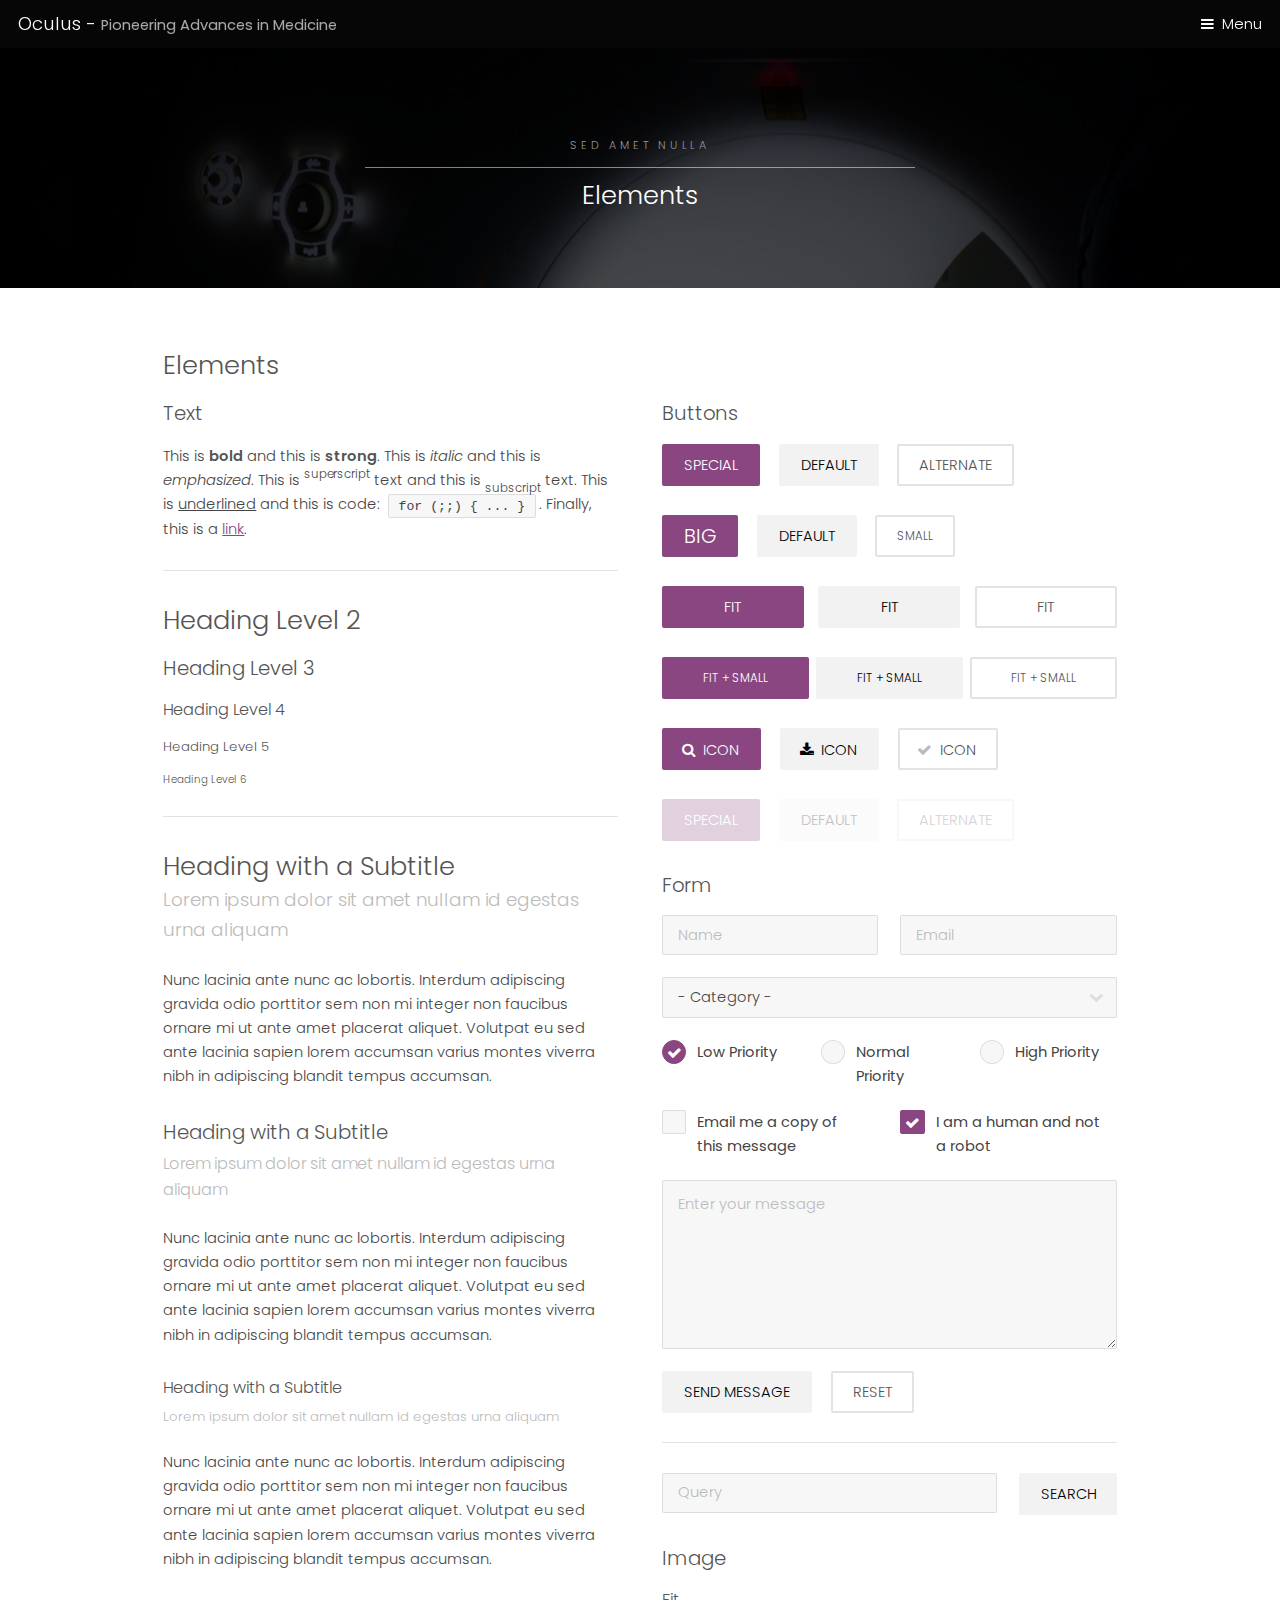
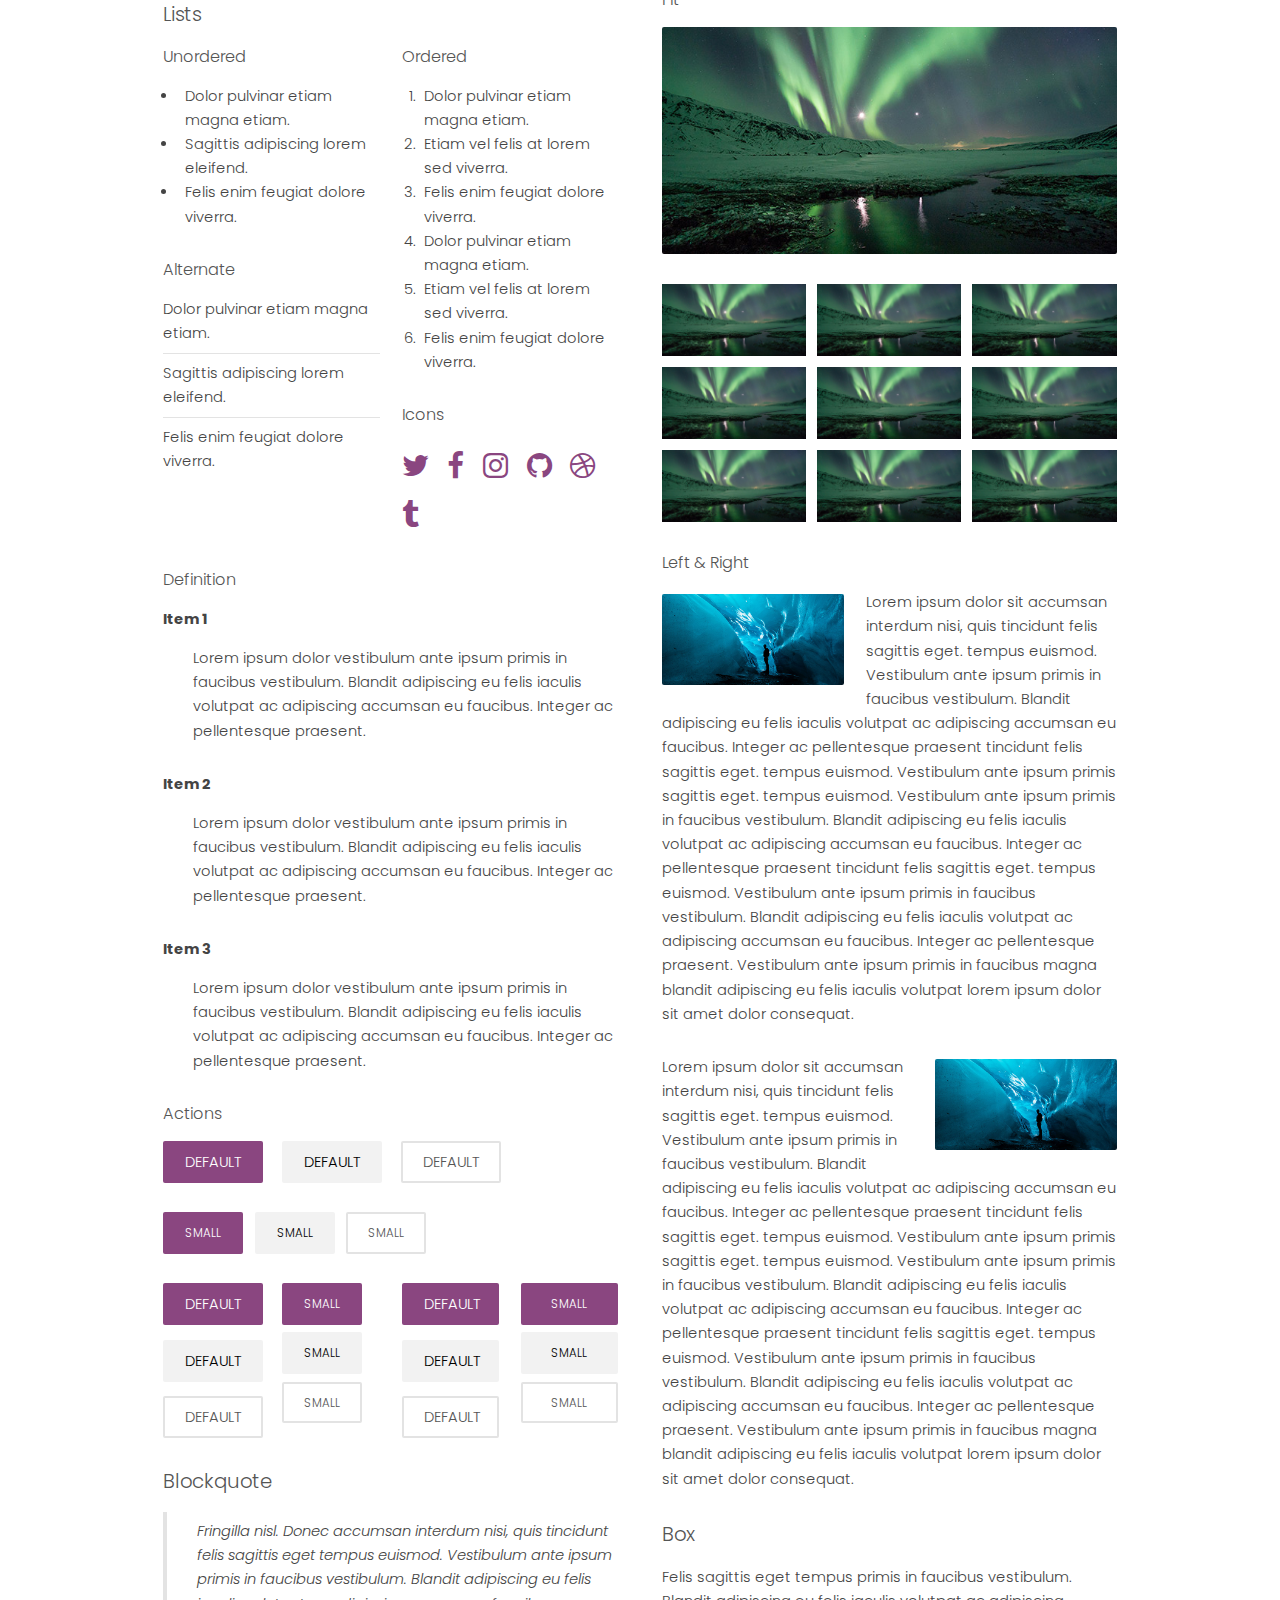
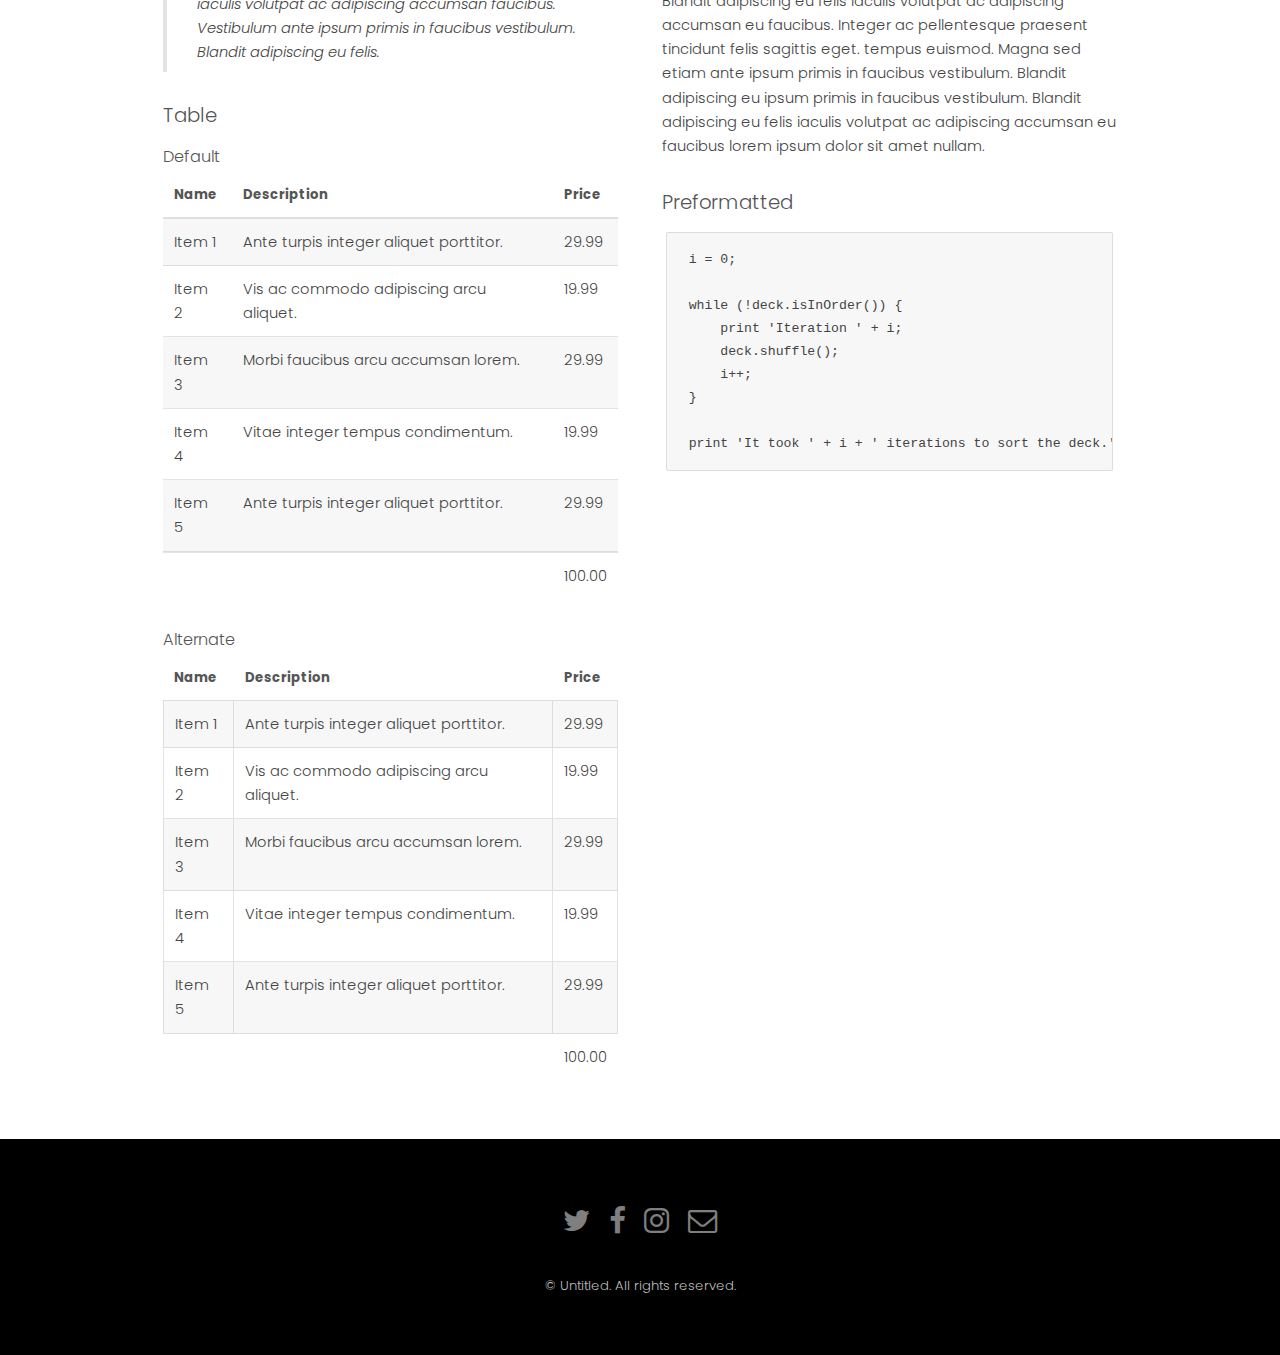
==== elements.html @ 5b1c6dcd "fix documents" ====
<!DOCTYPE HTML>
<!--
	Hielo by TEMPLATED
	templated.co @templatedco
	Released for free under the Creative Commons Attribution 3.0 license (templated.co/license)
-->
<html>
	<head>
		<title>Oculus</title>
		<meta charset="utf-8" />
		<meta name="viewport" content="width=device-width, initial-scale=1" />
		<link rel="stylesheet" href="assets/css/main.css" />
	</head>
	<body class="subpage">

		<!-- Header -->
			<header id="header">
				<div class="logo"><a href="index.html">Oculus - <span>Pioneering Advances in Medicine</span></a></div>
				<a href="#menu">Menu</a>
			</header>

		<!-- Nav -->
			<nav id="menu">
				<ul class="links">
					<li><a href="index.html">Home</a></li>
					<li><a href="generic.html">Projects</a></li>
					<li><a href="elements.html">Our Aims</a></li>
				</ul>
			</nav>

		<!-- One -->
			<section id="One" class="wrapper style3">
				<div class="inner">
					<header class="align-center">
						<p>Sed amet nulla</p>
						<h2>Elements</h2>
					</header>
				</div>
			</section>

		<!-- Main -->
			<div id="main" class="container">

				<!-- Elements -->
					<h2 id="elements">Elements</h2>
					<div class="row 200%">
						<div class="6u 12u$(medium)">

							<!-- Text stuff -->
								<h3>Text</h3>
								<p>This is <b>bold</b> and this is <strong>strong</strong>. This is <i>italic</i> and this is <em>emphasized</em>.
								This is <sup>superscript</sup> text and this is <sub>subscript</sub> text.
								This is <u>underlined</u> and this is code: <code>for (;;) { ... }</code>.
								Finally, this is a <a href="#">link</a>.</p>
								<hr />
								<h2>Heading Level 2</h2>
								<h3>Heading Level 3</h3>
								<h4>Heading Level 4</h4>
								<h5>Heading Level 5</h5>
								<h6>Heading Level 6</h6>
								<hr />
								<header>
									<h2>Heading with a Subtitle</h2>
									<p>Lorem ipsum dolor sit amet nullam id egestas urna aliquam</p>
								</header>
								<p>Nunc lacinia ante nunc ac lobortis. Interdum adipiscing gravida odio porttitor sem non mi integer non faucibus ornare mi ut ante amet placerat aliquet. Volutpat eu sed ante lacinia sapien lorem accumsan varius montes viverra nibh in adipiscing blandit tempus accumsan.</p>
								<header>
									<h3>Heading with a Subtitle</h3>
									<p>Lorem ipsum dolor sit amet nullam id egestas urna aliquam</p>
								</header>
								<p>Nunc lacinia ante nunc ac lobortis. Interdum adipiscing gravida odio porttitor sem non mi integer non faucibus ornare mi ut ante amet placerat aliquet. Volutpat eu sed ante lacinia sapien lorem accumsan varius montes viverra nibh in adipiscing blandit tempus accumsan.</p>
								<header>
									<h4>Heading with a Subtitle</h4>
									<p>Lorem ipsum dolor sit amet nullam id egestas urna aliquam</p>
								</header>
								<p>Nunc lacinia ante nunc ac lobortis. Interdum adipiscing gravida odio porttitor sem non mi integer non faucibus ornare mi ut ante amet placerat aliquet. Volutpat eu sed ante lacinia sapien lorem accumsan varius montes viverra nibh in adipiscing blandit tempus accumsan.</p>

							<!-- Lists -->
								<h3>Lists</h3>
								<div class="row">
									<div class="6u 12u$(small)">

										<h4>Unordered</h4>
										<ul>
											<li>Dolor pulvinar etiam magna etiam.</li>
											<li>Sagittis adipiscing lorem eleifend.</li>
											<li>Felis enim feugiat dolore viverra.</li>
										</ul>

										<h4>Alternate</h4>
										<ul class="alt">
											<li>Dolor pulvinar etiam magna etiam.</li>
											<li>Sagittis adipiscing lorem eleifend.</li>
											<li>Felis enim feugiat dolore viverra.</li>
										</ul>

									</div>
									<div class="6u$ 12u$(small)">

										<h4>Ordered</h4>
										<ol>
											<li>Dolor pulvinar etiam magna etiam.</li>
											<li>Etiam vel felis at lorem sed viverra.</li>
											<li>Felis enim feugiat dolore viverra.</li>
											<li>Dolor pulvinar etiam magna etiam.</li>
											<li>Etiam vel felis at lorem sed viverra.</li>
											<li>Felis enim feugiat dolore viverra.</li>
										</ol>

										<h4>Icons</h4>
										<ul class="icons">
											<li><a href="#" class="icon fa-twitter"><span class="label">Twitter</span></a></li>
											<li><a href="#" class="icon fa-facebook"><span class="label">Facebook</span></a></li>
											<li><a href="#" class="icon fa-instagram"><span class="label">Instagram</span></a></li>
											<li><a href="#" class="icon fa-github"><span class="label">Github</span></a></li>
											<li><a href="#" class="icon fa-dribbble"><span class="label">Dribbble</span></a></li>
											<li><a href="#" class="icon fa-tumblr"><span class="label">Tumblr</span></a></li>
										</ul>

									</div>
								</div>
								<h4>Definition</h4>
								<dl>
									<dt>Item 1</dt>
									<dd>
										<p>Lorem ipsum dolor vestibulum ante ipsum primis in faucibus vestibulum. Blandit adipiscing eu felis iaculis volutpat ac adipiscing accumsan eu faucibus. Integer ac pellentesque praesent.</p>
									</dd>
									<dt>Item 2</dt>
									<dd>
										<p>Lorem ipsum dolor vestibulum ante ipsum primis in faucibus vestibulum. Blandit adipiscing eu felis iaculis volutpat ac adipiscing accumsan eu faucibus. Integer ac pellentesque praesent.</p>
									</dd>
									<dt>Item 3</dt>
									<dd>
										<p>Lorem ipsum dolor vestibulum ante ipsum primis in faucibus vestibulum. Blandit adipiscing eu felis iaculis volutpat ac adipiscing accumsan eu faucibus. Integer ac pellentesque praesent.</p>
									</dd>
								</dl>

								<h4>Actions</h4>
								<ul class="actions">
									<li><a href="#" class="button special">Default</a></li>
									<li><a href="#" class="button">Default</a></li>
									<li><a href="#" class="button alt">Default</a></li>
								</ul>
								<ul class="actions small">
									<li><a href="#" class="button special small">Small</a></li>
									<li><a href="#" class="button small">Small</a></li>
									<li><a href="#" class="button alt small">Small</a></li>
								</ul>
								<div class="row">
									<div class="3u 12u$(small)">
										<ul class="actions vertical">
											<li><a href="#" class="button special">Default</a></li>
											<li><a href="#" class="button">Default</a></li>
											<li><a href="#" class="button alt">Default</a></li>
										</ul>
									</div>
									<div class="3u 12u$(small)">
										<ul class="actions vertical small">
											<li><a href="#" class="button special small">Small</a></li>
											<li><a href="#" class="button small">Small</a></li>
											<li><a href="#" class="button alt small">Small</a></li>
										</ul>
									</div>
									<div class="3u 12u$(small)">
										<ul class="actions vertical">
											<li><a href="#" class="button special fit">Default</a></li>
											<li><a href="#" class="button fit">Default</a></li>
											<li><a href="#" class="button alt fit">Default</a></li>
										</ul>
									</div>
									<div class="3u$ 12u$(small)">
										<ul class="actions vertical small">
											<li><a href="#" class="button special small fit">Small</a></li>
											<li><a href="#" class="button small fit">Small</a></li>
											<li><a href="#" class="button alt small fit">Small</a></li>
										</ul>
									</div>
								</div>

							<!-- Blockquote -->
								<h3>Blockquote</h3>
								<blockquote>Fringilla nisl. Donec accumsan interdum nisi, quis tincidunt felis sagittis eget tempus euismod. Vestibulum ante ipsum primis in faucibus vestibulum. Blandit adipiscing eu felis iaculis volutpat ac adipiscing accumsan faucibus. Vestibulum ante ipsum primis in faucibus vestibulum. Blandit adipiscing eu felis.</blockquote>

							<!-- Table -->
								<h3>Table</h3>

								<h4>Default</h4>
								<div class="table-wrapper">
									<table>
										<thead>
											<tr>
												<th>Name</th>
												<th>Description</th>
												<th>Price</th>
											</tr>
										</thead>
										<tbody>
											<tr>
												<td>Item 1</td>
												<td>Ante turpis integer aliquet porttitor.</td>
												<td>29.99</td>
											</tr>
											<tr>
												<td>Item 2</td>
												<td>Vis ac commodo adipiscing arcu aliquet.</td>
												<td>19.99</td>
											</tr>
											<tr>
												<td>Item 3</td>
												<td> Morbi faucibus arcu accumsan lorem.</td>
												<td>29.99</td>
											</tr>
											<tr>
												<td>Item 4</td>
												<td>Vitae integer tempus condimentum.</td>
												<td>19.99</td>
											</tr>
											<tr>
												<td>Item 5</td>
												<td>Ante turpis integer aliquet porttitor.</td>
												<td>29.99</td>
											</tr>
										</tbody>
										<tfoot>
											<tr>
												<td colspan="2"></td>
												<td>100.00</td>
											</tr>
										</tfoot>
									</table>
								</div>

								<h4>Alternate</h4>
								<div class="table-wrapper">
									<table class="alt">
										<thead>
											<tr>
												<th>Name</th>
												<th>Description</th>
												<th>Price</th>
											</tr>
										</thead>
										<tbody>
											<tr>
												<td>Item 1</td>
												<td>Ante turpis integer aliquet porttitor.</td>
												<td>29.99</td>
											</tr>
											<tr>
												<td>Item 2</td>
												<td>Vis ac commodo adipiscing arcu aliquet.</td>
												<td>19.99</td>
											</tr>
											<tr>
												<td>Item 3</td>
												<td> Morbi faucibus arcu accumsan lorem.</td>
												<td>29.99</td>
											</tr>
											<tr>
												<td>Item 4</td>
												<td>Vitae integer tempus condimentum.</td>
												<td>19.99</td>
											</tr>
											<tr>
												<td>Item 5</td>
												<td>Ante turpis integer aliquet porttitor.</td>
												<td>29.99</td>
											</tr>
										</tbody>
										<tfoot>
											<tr>
												<td colspan="2"></td>
												<td>100.00</td>
											</tr>
										</tfoot>
									</table>
								</div>

						</div>
						<div class="6u$ 12u$(medium)">

							<!-- Buttons -->
								<h3>Buttons</h3>
								<ul class="actions">
									<li><a href="#" class="button special">Special</a></li>
									<li><a href="#" class="button">Default</a></li>
									<li><a href="#" class="button alt">Alternate</a></li>
								</ul>
								<ul class="actions">
									<li><a href="#" class="button special big">Big</a></li>
									<li><a href="#" class="button">Default</a></li>
									<li><a href="#" class="button alt small">Small</a></li>
								</ul>
								<ul class="actions fit">
									<li><a href="#" class="button special fit">Fit</a></li>
									<li><a href="#" class="button fit">Fit</a></li>
									<li><a href="#" class="button alt fit">Fit</a></li>
								</ul>
								<ul class="actions fit small">
									<li><a href="#" class="button special fit small">Fit + Small</a></li>
									<li><a href="#" class="button fit small">Fit + Small</a></li>
									<li><a href="#" class="button alt fit small">Fit + Small</a></li>
								</ul>
								<ul class="actions">
									<li><a href="#" class="button special icon fa-search">Icon</a></li>
									<li><a href="#" class="button icon fa-download">Icon</a></li>
									<li><a href="#" class="button alt icon fa-check">Icon</a></li>
								</ul>
								<ul class="actions">
									<li><span class="button special disabled">Special</span></li>
									<li><span class="button disabled">Default</span></li>
									<li><span class="button alt disabled">Alternate</span></li>
								</ul>

							<!-- Form -->
								<h3>Form</h3>

								<form method="post" action="#">
									<div class="row uniform">
										<div class="6u 12u$(xsmall)">
											<input type="text" name="name" id="name" value="" placeholder="Name" />
										</div>
										<div class="6u$ 12u$(xsmall)">
											<input type="email" name="email" id="email" value="" placeholder="Email" />
										</div>
										<!-- Break -->
										<div class="12u$">
											<div class="select-wrapper">
												<select name="category" id="category">
													<option value="">- Category -</option>
													<option value="1">Manufacturing</option>
													<option value="1">Shipping</option>
													<option value="1">Administration</option>
													<option value="1">Human Resources</option>
												</select>
											</div>
										</div>
										<!-- Break -->
										<div class="4u 12u$(small)">
											<input type="radio" id="priority-low" name="priority" checked>
											<label for="priority-low">Low Priority</label>
										</div>
										<div class="4u 12u$(small)">
											<input type="radio" id="priority-normal" name="priority">
											<label for="priority-normal">Normal Priority</label>
										</div>
										<div class="4u$ 12u$(small)">
											<input type="radio" id="priority-high" name="priority">
											<label for="priority-high">High Priority</label>
										</div>
										<!-- Break -->
										<div class="6u 12u$(small)">
											<input type="checkbox" id="copy" name="copy">
											<label for="copy">Email me a copy of this message</label>
										</div>
										<div class="6u$ 12u$(small)">
											<input type="checkbox" id="human" name="human" checked>
											<label for="human">I am a human and not a robot</label>
										</div>
										<!-- Break -->
										<div class="12u$">
											<textarea name="message" id="message" placeholder="Enter your message" rows="6"></textarea>
										</div>
										<!-- Break -->
										<div class="12u$">
											<ul class="actions">
												<li><input type="submit" value="Send Message" /></li>
												<li><input type="reset" value="Reset" class="alt" /></li>
											</ul>
										</div>
									</div>
								</form>

								<hr />

								<form method="post" action="#">
									<div class="row uniform">
										<div class="9u 12u$(small)">
											<input type="text" name="query" id="query" value="" placeholder="Query" />
										</div>
										<div class="3u$ 12u$(small)">
											<input type="submit" value="Search" class="fit" />
										</div>
									</div>
								</form>

							<!-- Image -->
								<h3>Image</h3>

								<h4>Fit</h4>
								<span class="image fit"><img src="images/pic01.jpg" alt="" /></span>
								<div class="box alt">
									<div class="row 50% uniform">
										<div class="4u"><span class="image fit"><img src="images/pic01.jpg" alt="" /></span></div>
										<div class="4u"><span class="image fit"><img src="images/pic01.jpg" alt="" /></span></div>
										<div class="4u$"><span class="image fit"><img src="images/pic01.jpg" alt="" /></span></div>
										<!-- Break -->
										<div class="4u"><span class="image fit"><img src="images/pic01.jpg" alt="" /></span></div>
										<div class="4u"><span class="image fit"><img src="images/pic01.jpg" alt="" /></span></div>
										<div class="4u$"><span class="image fit"><img src="images/pic01.jpg" alt="" /></span></div>
										<!-- Break -->
										<div class="4u"><span class="image fit"><img src="images/pic01.jpg" alt="" /></span></div>
										<div class="4u"><span class="image fit"><img src="images/pic01.jpg" alt="" /></span></div>
										<div class="4u$"><span class="image fit"><img src="images/pic01.jpg" alt="" /></span></div>
									</div>
								</div>

								<h4>Left &amp; Right</h4>
								<p><span class="image left"><img src="images/pic02.jpg" alt="" /></span>Lorem ipsum dolor sit accumsan interdum nisi, quis tincidunt felis sagittis eget. tempus euismod. Vestibulum ante ipsum primis in faucibus vestibulum. Blandit adipiscing eu felis iaculis volutpat ac adipiscing accumsan eu faucibus. Integer ac pellentesque praesent tincidunt felis sagittis eget. tempus euismod. Vestibulum ante ipsum primis sagittis eget. tempus euismod. Vestibulum ante ipsum primis in faucibus vestibulum. Blandit adipiscing eu felis iaculis volutpat ac adipiscing accumsan eu faucibus. Integer ac pellentesque praesent tincidunt felis sagittis eget. tempus euismod. Vestibulum ante ipsum primis in faucibus vestibulum. Blandit adipiscing eu felis iaculis volutpat ac adipiscing accumsan eu faucibus. Integer ac pellentesque praesent. Vestibulum ante ipsum primis in faucibus magna blandit adipiscing eu felis iaculis volutpat lorem ipsum dolor sit amet dolor consequat.</p>
								<p><span class="image right"><img src="images/pic02.jpg" alt="" /></span>Lorem ipsum dolor sit accumsan interdum nisi, quis tincidunt felis sagittis eget. tempus euismod. Vestibulum ante ipsum primis in faucibus vestibulum. Blandit adipiscing eu felis iaculis volutpat ac adipiscing accumsan eu faucibus. Integer ac pellentesque praesent tincidunt felis sagittis eget. tempus euismod. Vestibulum ante ipsum primis sagittis eget. tempus euismod. Vestibulum ante ipsum primis in faucibus vestibulum. Blandit adipiscing eu felis iaculis volutpat ac adipiscing accumsan eu faucibus. Integer ac pellentesque praesent tincidunt felis sagittis eget. tempus euismod. Vestibulum ante ipsum primis in faucibus vestibulum. Blandit adipiscing eu felis iaculis volutpat ac adipiscing accumsan eu faucibus. Integer ac pellentesque praesent. Vestibulum ante ipsum primis in faucibus magna blandit adipiscing eu felis iaculis volutpat lorem ipsum dolor sit amet dolor consequat.</p>

							<!-- Box -->
								<h3>Box</h3>
								<div class="box">
									<p>Felis sagittis eget tempus primis in faucibus vestibulum. Blandit adipiscing eu felis iaculis volutpat ac adipiscing accumsan eu faucibus. Integer ac pellentesque praesent tincidunt felis sagittis eget. tempus euismod. Magna sed etiam ante ipsum primis in faucibus vestibulum. Blandit adipiscing eu ipsum primis in faucibus vestibulum. Blandit adipiscing eu felis iaculis volutpat ac adipiscing accumsan eu faucibus lorem ipsum dolor sit amet nullam.</p>
								</div>

							<!-- Preformatted Code -->
								<h3>Preformatted</h3>
								<pre><code>i = 0;

while (!deck.isInOrder()) {
    print 'Iteration ' + i;
    deck.shuffle();
    i++;
}

print 'It took ' + i + ' iterations to sort the deck.';
</code></pre>

						</div>
					</div>

			</div>

		<!-- Footer -->
			<footer id="footer">
				<div class="container">
					<ul class="icons">
						<li><a href="#" class="icon fa-twitter"><span class="label">Twitter</span></a></li>
						<li><a href="#" class="icon fa-facebook"><span class="label">Facebook</span></a></li>
						<li><a href="#" class="icon fa-instagram"><span class="label">Instagram</span></a></li>
						<li><a href="#" class="icon fa-envelope-o"><span class="label">Email</span></a></li>
					</ul>
				</div>
				<div class="copyright">
					&copy; Untitled. All rights reserved.
				</div>
			</footer>

		<!-- Scripts -->
			<script src="assets/js/jquery.min.js"></script>
			<script src="assets/js/jquery.scrollex.min.js"></script>
			<script src="assets/js/skel.min.js"></script>
			<script src="assets/js/util.js"></script>
			<script src="assets/js/main.js"></script>

	</body>
</html>
---- assets/css/main.css ----
@charset "UTF-8";
@import url(font-awesome.min.css);
@import url("https://fonts.googleapis.com/css?family=Poppins:300,400,500,600,700");

/*
	Hielo by TEMPLATED
	templated.co @templatedco
	Released for free under the Creative Commons Attribution 3.0 license (templated.co/license)
*/

/* Reset */

	html, body, div, span, applet, object, iframe, h1, h2, h3, h4, h5, h6, p, blockquote, pre, a, abbr, acronym, address, big, cite, code, del, dfn, em, img, ins, kbd, q, s, samp, small, strike, strong, sub, sup, tt, var, b, u, i, center, dl, dt, dd, ol, ul, li, fieldset, form, label, legend, table, caption, tbody, tfoot, thead, tr, th, td, article, aside, canvas, details, embed, figure, figcaption, footer, header, hgroup, menu, nav, output, ruby, section, summary, time, mark, audio, video {
		margin: 0;
		padding: 0;
		border: 0;
		font-size: 100%;
		font: inherit;
		vertical-align: baseline;
	}

	article, aside, details, figcaption, figure, footer, header, hgroup, menu, nav, section {
		display: block;
	}

	body {
		line-height: 1;
	}

	ol, ul {
		list-style: none;
	}

	blockquote, q {
		quotes: none;
	}

	blockquote:before, blockquote:after, q:before, q:after {
		content: '';
		content: none;
	}

	table {
		border-collapse: collapse;
		border-spacing: 0;
	}

	body {
		-webkit-text-size-adjust: none;
	}

/* Box Model */

	*, *:before, *:after {
		-moz-box-sizing: border-box;
		-webkit-box-sizing: border-box;
		box-sizing: border-box;
	}

/* Containers */

	.container {
		margin-left: auto;
		margin-right: auto;
	}

	.container.\31 25\25 {
		width: 100%;
		max-width: 100rem;
		min-width: 80rem;
	}

	.container.\37 5\25 {
		width: 60rem;
	}

	.container.\35 0\25 {
		width: 40rem;
	}

	.container.\32 5\25 {
		width: 20rem;
	}

	.container {
		width: 80rem;
	}

	@media screen and (max-width: 1680px) {

		.container.\31 25\25 {
			width: 100%;
			max-width: 100rem;
			min-width: 80rem;
		}

		.container.\37 5\25 {
			width: 60rem;
		}

		.container.\35 0\25 {
			width: 40rem;
		}

		.container.\32 5\25 {
			width: 20rem;
		}

		.container {
			width: 80rem;
		}

	}

	@media screen and (max-width: 1280px) {

		.container.\31 25\25 {
			width: 100%;
			max-width: 81.25rem;
			min-width: 65rem;
		}

		.container.\37 5\25 {
			width: 48.75rem;
		}

		.container.\35 0\25 {
			width: 32.5rem;
		}

		.container.\32 5\25 {
			width: 16.25rem;
		}

		.container {
			width: 65rem;
		}

	}

	@media screen and (max-width: 980px) {

		.container.\31 25\25 {
			width: 100%;
			max-width: 112.5%;
			min-width: 90%;
		}

		.container.\37 5\25 {
			width: 67.5%;
		}

		.container.\35 0\25 {
			width: 45%;
		}

		.container.\32 5\25 {
			width: 22.5%;
		}

		.container {
			width: 90%;
		}

	}

	@media screen and (max-width: 736px) {

		.container.\31 25\25 {
			width: 100%;
			max-width: 112.5%;
			min-width: 90%;
		}

		.container.\37 5\25 {
			width: 67.5%;
		}

		.container.\35 0\25 {
			width: 45%;
		}

		.container.\32 5\25 {
			width: 22.5%;
		}

		.container {
			width: 90% !important;
		}

	}

	@media screen and (max-width: 480px) {

		.container.\31 25\25 {
			width: 100%;
			max-width: 112.5%;
			min-width: 90%;
		}

		.container.\37 5\25 {
			width: 67.5%;
		}

		.container.\35 0\25 {
			width: 45%;
		}

		.container.\32 5\25 {
			width: 22.5%;
		}

		.container {
			width: 90% !important;
		}

	}

/* Grid */

	.row {
		border-bottom: solid 1px transparent;
		-moz-box-sizing: border-box;
		-webkit-box-sizing: border-box;
		box-sizing: border-box;
	}

	.row > * {
		float: left;
		-moz-box-sizing: border-box;
		-webkit-box-sizing: border-box;
		box-sizing: border-box;
	}

	.row:after, .row:before {
		content: '';
		display: block;
		clear: both;
		height: 0;
	}

	.row.uniform > * > :first-child {
		margin-top: 0;
	}

	.row.uniform > * > :last-child {
		margin-bottom: 0;
	}

	.row.\30 \25 > * {
		padding: 0 0 0 0rem;
	}

	.row.\30 \25 {
		margin: 0 0 -1px 0rem;
	}

	.row.uniform.\30 \25 > * {
		padding: 0rem 0 0 0rem;
	}

	.row.uniform.\30 \25 {
		margin: 0rem 0 -1px 0rem;
	}

	.row > * {
		padding: 0 0 0 2rem;
	}

	.row {
		margin: 0 0 -1px -2rem;
	}

	.row.uniform > * {
		padding: 2rem 0 0 2rem;
	}

	.row.uniform {
		margin: -2rem 0 -1px -2rem;
	}

	.row.\32 00\25 > * {
		padding: 0 0 0 4rem;
	}

	.row.\32 00\25 {
		margin: 0 0 -1px -4rem;
	}

	.row.uniform.\32 00\25 > * {
		padding: 4rem 0 0 4rem;
	}

	.row.uniform.\32 00\25 {
		margin: -4rem 0 -1px -4rem;
	}

	.row.\31 50\25 > * {
		padding: 0 0 0 3rem;
	}

	.row.\31 50\25 {
		margin: 0 0 -1px -3rem;
	}

	.row.uniform.\31 50\25 > * {
		padding: 3rem 0 0 3rem;
	}

	.row.uniform.\31 50\25 {
		margin: -3rem 0 -1px -3rem;
	}

	.row.\35 0\25 > * {
		padding: 0 0 0 1rem;
	}

	.row.\35 0\25 {
		margin: 0 0 -1px -1rem;
	}

	.row.uniform.\35 0\25 > * {
		padding: 1rem 0 0 1rem;
	}

	.row.uniform.\35 0\25 {
		margin: -1rem 0 -1px -1rem;
	}

	.row.\32 5\25 > * {
		padding: 0 0 0 0.5rem;
	}

	.row.\32 5\25 {
		margin: 0 0 -1px -0.5rem;
	}

	.row.uniform.\32 5\25 > * {
		padding: 0.5rem 0 0 0.5rem;
	}

	.row.uniform.\32 5\25 {
		margin: -0.5rem 0 -1px -0.5rem;
	}

	.\31 2u, .\31 2u\24 {
		width: 100%;
		clear: none;
		margin-left: 0;
	}

	.\31 1u, .\31 1u\24 {
		width: 91.6666666667%;
		clear: none;
		margin-left: 0;
	}

	.\31 0u, .\31 0u\24 {
		width: 83.3333333333%;
		clear: none;
		margin-left: 0;
	}

	.\39 u, .\39 u\24 {
		width: 75%;
		clear: none;
		margin-left: 0;
	}

	.\38 u, .\38 u\24 {
		width: 66.6666666667%;
		clear: none;
		margin-left: 0;
	}

	.\37 u, .\37 u\24 {
		width: 58.3333333333%;
		clear: none;
		margin-left: 0;
	}

	.\36 u, .\36 u\24 {
		width: 50%;
		clear: none;
		margin-left: 0;
	}

	.\35 u, .\35 u\24 {
		width: 41.6666666667%;
		clear: none;
		margin-left: 0;
	}

	.\34 u, .\34 u\24 {
		width: 33.3333333333%;
		clear: none;
		margin-left: 0;
	}

	.\33 u, .\33 u\24 {
		width: 25%;
		clear: none;
		margin-left: 0;
	}

	.\32 u, .\32 u\24 {
		width: 16.6666666667%;
		clear: none;
		margin-left: 0;
	}

	.\31 u, .\31 u\24 {
		width: 8.3333333333%;
		clear: none;
		margin-left: 0;
	}

	.\31 2u\24 + *,
	.\31 1u\24 + *,
	.\31 0u\24 + *,
	.\39 u\24 + *,
	.\38 u\24 + *,
	.\37 u\24 + *,
	.\36 u\24 + *,
	.\35 u\24 + *,
	.\34 u\24 + *,
	.\33 u\24 + *,
	.\32 u\24 + *,
	.\31 u\24 + * {
		clear: left;
	}

	.\-11u {
		margin-left: 91.66667%;
	}

	.\-10u {
		margin-left: 83.33333%;
	}

	.\-9u {
		margin-left: 75%;
	}

	.\-8u {
		margin-left: 66.66667%;
	}

	.\-7u {
		margin-left: 58.33333%;
	}

	.\-6u {
		margin-left: 50%;
	}

	.\-5u {
		margin-left: 41.66667%;
	}

	.\-4u {
		margin-left: 33.33333%;
	}

	.\-3u {
		margin-left: 25%;
	}

	.\-2u {
		margin-left: 16.66667%;
	}

	.\-1u {
		margin-left: 8.33333%;
	}

	@media screen and (max-width: 1680px) {

		.row > * {
			padding: 0 0 0 2rem;
		}

		.row {
			margin: 0 0 -1px -2rem;
		}

		.row.uniform > * {
			padding: 2rem 0 0 2rem;
		}

		.row.uniform {
			margin: -2rem 0 -1px -2rem;
		}

		.row.\32 00\25 > * {
			padding: 0 0 0 4rem;
		}

		.row.\32 00\25 {
			margin: 0 0 -1px -4rem;
		}

		.row.uniform.\32 00\25 > * {
			padding: 4rem 0 0 4rem;
		}

		.row.uniform.\32 00\25 {
			margin: -4rem 0 -1px -4rem;
		}

		.row.\31 50\25 > * {
			padding: 0 0 0 3rem;
		}

		.row.\31 50\25 {
			margin: 0 0 -1px -3rem;
		}

		.row.uniform.\31 50\25 > * {
			padding: 3rem 0 0 3rem;
		}

		.row.uniform.\31 50\25 {
			margin: -3rem 0 -1px -3rem;
		}

		.row.\35 0\25 > * {
			padding: 0 0 0 1rem;
		}

		.row.\35 0\25 {
			margin: 0 0 -1px -1rem;
		}

		.row.uniform.\35 0\25 > * {
			padding: 1rem 0 0 1rem;
		}

		.row.uniform.\35 0\25 {
			margin: -1rem 0 -1px -1rem;
		}

		.row.\32 5\25 > * {
			padding: 0 0 0 0.5rem;
		}

		.row.\32 5\25 {
			margin: 0 0 -1px -0.5rem;
		}

		.row.uniform.\32 5\25 > * {
			padding: 0.5rem 0 0 0.5rem;
		}

		.row.uniform.\32 5\25 {
			margin: -0.5rem 0 -1px -0.5rem;
		}

		.\31 2u\28xlarge\29, .\31 2u\24\28xlarge\29 {
			width: 100%;
			clear: none;
			margin-left: 0;
		}

		.\31 1u\28xlarge\29, .\31 1u\24\28xlarge\29 {
			width: 91.6666666667%;
			clear: none;
			margin-left: 0;
		}

		.\31 0u\28xlarge\29, .\31 0u\24\28xlarge\29 {
			width: 83.3333333333%;
			clear: none;
			margin-left: 0;
		}

		.\39 u\28xlarge\29, .\39 u\24\28xlarge\29 {
			width: 75%;
			clear: none;
			margin-left: 0;
		}

		.\38 u\28xlarge\29, .\38 u\24\28xlarge\29 {
			width: 66.6666666667%;
			clear: none;
			margin-left: 0;
		}

		.\37 u\28xlarge\29, .\37 u\24\28xlarge\29 {
			width: 58.3333333333%;
			clear: none;
			margin-left: 0;
		}

		.\36 u\28xlarge\29, .\36 u\24\28xlarge\29 {
			width: 50%;
			clear: none;
			margin-left: 0;
		}

		.\35 u\28xlarge\29, .\35 u\24\28xlarge\29 {
			width: 41.6666666667%;
			clear: none;
			margin-left: 0;
		}

		.\34 u\28xlarge\29, .\34 u\24\28xlarge\29 {
			width: 33.3333333333%;
			clear: none;
			margin-left: 0;
		}

		.\33 u\28xlarge\29, .\33 u\24\28xlarge\29 {
			width: 25%;
			clear: none;
			margin-left: 0;
		}

		.\32 u\28xlarge\29, .\32 u\24\28xlarge\29 {
			width: 16.6666666667%;
			clear: none;
			margin-left: 0;
		}

		.\31 u\28xlarge\29, .\31 u\24\28xlarge\29 {
			width: 8.3333333333%;
			clear: none;
			margin-left: 0;
		}

		.\31 2u\24\28xlarge\29 + *,
		.\31 1u\24\28xlarge\29 + *,
		.\31 0u\24\28xlarge\29 + *,
		.\39 u\24\28xlarge\29 + *,
		.\38 u\24\28xlarge\29 + *,
		.\37 u\24\28xlarge\29 + *,
		.\36 u\24\28xlarge\29 + *,
		.\35 u\24\28xlarge\29 + *,
		.\34 u\24\28xlarge\29 + *,
		.\33 u\24\28xlarge\29 + *,
		.\32 u\24\28xlarge\29 + *,
		.\31 u\24\28xlarge\29 + * {
			clear: left;
		}

		.\-11u\28xlarge\29 {
			margin-left: 91.66667%;
		}

		.\-10u\28xlarge\29 {
			margin-left: 83.33333%;
		}

		.\-9u\28xlarge\29 {
			margin-left: 75%;
		}

		.\-8u\28xlarge\29 {
			margin-left: 66.66667%;
		}

		.\-7u\28xlarge\29 {
			margin-left: 58.33333%;
		}

		.\-6u\28xlarge\29 {
			margin-left: 50%;
		}

		.\-5u\28xlarge\29 {
			margin-left: 41.66667%;
		}

		.\-4u\28xlarge\29 {
			margin-left: 33.33333%;
		}

		.\-3u\28xlarge\29 {
			margin-left: 25%;
		}

		.\-2u\28xlarge\29 {
			margin-left: 16.66667%;
		}

		.\-1u\28xlarge\29 {
			margin-left: 8.33333%;
		}

	}

	@media screen and (max-width: 1280px) {

		.row > * {
			padding: 0 0 0 1.5rem;
		}

		.row {
			margin: 0 0 -1px -1.5rem;
		}

		.row.uniform > * {
			padding: 1.5rem 0 0 1.5rem;
		}

		.row.uniform {
			margin: -1.5rem 0 -1px -1.5rem;
		}

		.row.\32 00\25 > * {
			padding: 0 0 0 3rem;
		}

		.row.\32 00\25 {
			margin: 0 0 -1px -3rem;
		}

		.row.uniform.\32 00\25 > * {
			padding: 3rem 0 0 3rem;
		}

		.row.uniform.\32 00\25 {
			margin: -3rem 0 -1px -3rem;
		}

		.row.\31 50\25 > * {
			padding: 0 0 0 2.25rem;
		}

		.row.\31 50\25 {
			margin: 0 0 -1px -2.25rem;
		}

		.row.uniform.\31 50\25 > * {
			padding: 2.25rem 0 0 2.25rem;
		}

		.row.uniform.\31 50\25 {
			margin: -2.25rem 0 -1px -2.25rem;
		}

		.row.\35 0\25 > * {
			padding: 0 0 0 0.75rem;
		}

		.row.\35 0\25 {
			margin: 0 0 -1px -0.75rem;
		}

		.row.uniform.\35 0\25 > * {
			padding: 0.75rem 0 0 0.75rem;
		}

		.row.uniform.\35 0\25 {
			margin: -0.75rem 0 -1px -0.75rem;
		}

		.row.\32 5\25 > * {
			padding: 0 0 0 0.375rem;
		}

		.row.\32 5\25 {
			margin: 0 0 -1px -0.375rem;
		}

		.row.uniform.\32 5\25 > * {
			padding: 0.375rem 0 0 0.375rem;
		}

		.row.uniform.\32 5\25 {
			margin: -0.375rem 0 -1px -0.375rem;
		}

		.\31 2u\28large\29, .\31 2u\24\28large\29 {
			width: 100%;
			clear: none;
			margin-left: 0;
		}

		.\31 1u\28large\29, .\31 1u\24\28large\29 {
			width: 91.6666666667%;
			clear: none;
			margin-left: 0;
		}

		.\31 0u\28large\29, .\31 0u\24\28large\29 {
			width: 83.3333333333%;
			clear: none;
			margin-left: 0;
		}

		.\39 u\28large\29, .\39 u\24\28large\29 {
			width: 75%;
			clear: none;
			margin-left: 0;
		}

		.\38 u\28large\29, .\38 u\24\28large\29 {
			width: 66.6666666667%;
			clear: none;
			margin-left: 0;
		}

		.\37 u\28large\29, .\37 u\24\28large\29 {
			width: 58.3333333333%;
			clear: none;
			margin-left: 0;
		}

		.\36 u\28large\29, .\36 u\24\28large\29 {
			width: 50%;
			clear: none;
			margin-left: 0;
		}

		.\35 u\28large\29, .\35 u\24\28large\29 {
			width: 41.6666666667%;
			clear: none;
			margin-left: 0;
		}

		.\34 u\28large\29, .\34 u\24\28large\29 {
			width: 33.3333333333%;
			clear: none;
			margin-left: 0;
		}

		.\33 u\28large\29, .\33 u\24\28large\29 {
			width: 25%;
			clear: none;
			margin-left: 0;
		}

		.\32 u\28large\29, .\32 u\24\28large\29 {
			width: 16.6666666667%;
			clear: none;
			margin-left: 0;
		}

		.\31 u\28large\29, .\31 u\24\28large\29 {
			width: 8.3333333333%;
			clear: none;
			margin-left: 0;
		}

		.\31 2u\24\28large\29 + *,
		.\31 1u\24\28large\29 + *,
		.\31 0u\24\28large\29 + *,
		.\39 u\24\28large\29 + *,
		.\38 u\24\28large\29 + *,
		.\37 u\24\28large\29 + *,
		.\36 u\24\28large\29 + *,
		.\35 u\24\28large\29 + *,
		.\34 u\24\28large\29 + *,
		.\33 u\24\28large\29 + *,
		.\32 u\24\28large\29 + *,
		.\31 u\24\28large\29 + * {
			clear: left;
		}

		.\-11u\28large\29 {
			margin-left: 91.66667%;
		}

		.\-10u\28large\29 {
			margin-left: 83.33333%;
		}

		.\-9u\28large\29 {
			margin-left: 75%;
		}

		.\-8u\28large\29 {
			margin-left: 66.66667%;
		}

		.\-7u\28large\29 {
			margin-left: 58.33333%;
		}

		.\-6u\28large\29 {
			margin-left: 50%;
		}

		.\-5u\28large\29 {
			margin-left: 41.66667%;
		}

		.\-4u\28large\29 {
			margin-left: 33.33333%;
		}

		.\-3u\28large\29 {
			margin-left: 25%;
		}

		.\-2u\28large\29 {
			margin-left: 16.66667%;
		}

		.\-1u\28large\29 {
			margin-left: 8.33333%;
		}

	}

	@media screen and (max-width: 980px) {

		.row > * {
			padding: 0 0 0 1.5rem;
		}

		.row {
			margin: 0 0 -1px -1.5rem;
		}

		.row.uniform > * {
			padding: 1.5rem 0 0 1.5rem;
		}

		.row.uniform {
			margin: -1.5rem 0 -1px -1.5rem;
		}

		.row.\32 00\25 > * {
			padding: 0 0 0 3rem;
		}

		.row.\32 00\25 {
			margin: 0 0 -1px -3rem;
		}

		.row.uniform.\32 00\25 > * {
			padding: 3rem 0 0 3rem;
		}

		.row.uniform.\32 00\25 {
			margin: -3rem 0 -1px -3rem;
		}

		.row.\31 50\25 > * {
			padding: 0 0 0 2.25rem;
		}

		.row.\31 50\25 {
			margin: 0 0 -1px -2.25rem;
		}

		.row.uniform.\31 50\25 > * {
			padding: 2.25rem 0 0 2.25rem;
		}

		.row.uniform.\31 50\25 {
			margin: -2.25rem 0 -1px -2.25rem;
		}

		.row.\35 0\25 > * {
			padding: 0 0 0 0.75rem;
		}

		.row.\35 0\25 {
			margin: 0 0 -1px -0.75rem;
		}

		.row.uniform.\35 0\25 > * {
			padding: 0.75rem 0 0 0.75rem;
		}

		.row.uniform.\35 0\25 {
			margin: -0.75rem 0 -1px -0.75rem;
		}

		.row.\32 5\25 > * {
			padding: 0 0 0 0.375rem;
		}

		.row.\32 5\25 {
			margin: 0 0 -1px -0.375rem;
		}

		.row.uniform.\32 5\25 > * {
			padding: 0.375rem 0 0 0.375rem;
		}

		.row.uniform.\32 5\25 {
			margin: -0.375rem 0 -1px -0.375rem;
		}

		.\31 2u\28medium\29, .\31 2u\24\28medium\29 {
			width: 100%;
			clear: none;
			margin-left: 0;
		}

		.\31 1u\28medium\29, .\31 1u\24\28medium\29 {
			width: 91.6666666667%;
			clear: none;
			margin-left: 0;
		}

		.\31 0u\28medium\29, .\31 0u\24\28medium\29 {
			width: 83.3333333333%;
			clear: none;
			margin-left: 0;
		}

		.\39 u\28medium\29, .\39 u\24\28medium\29 {
			width: 75%;
			clear: none;
			margin-left: 0;
		}

		.\38 u\28medium\29, .\38 u\24\28medium\29 {
			width: 66.6666666667%;
			clear: none;
			margin-left: 0;
		}

		.\37 u\28medium\29, .\37 u\24\28medium\29 {
			width: 58.3333333333%;
			clear: none;
			margin-left: 0;
		}

		.\36 u\28medium\29, .\36 u\24\28medium\29 {
			width: 50%;
			clear: none;
			margin-left: 0;
		}

		.\35 u\28medium\29, .\35 u\24\28medium\29 {
			width: 41.6666666667%;
			clear: none;
			margin-left: 0;
		}

		.\34 u\28medium\29, .\34 u\24\28medium\29 {
			width: 33.3333333333%;
			clear: none;
			margin-left: 0;
		}

		.\33 u\28medium\29, .\33 u\24\28medium\29 {
			width: 25%;
			clear: none;
			margin-left: 0;
		}

		.\32 u\28medium\29, .\32 u\24\28medium\29 {
			width: 16.6666666667%;
			clear: none;
			margin-left: 0;
		}

		.\31 u\28medium\29, .\31 u\24\28medium\29 {
			width: 8.3333333333%;
			clear: none;
			margin-left: 0;
		}

		.\31 2u\24\28medium\29 + *,
		.\31 1u\24\28medium\29 + *,
		.\31 0u\24\28medium\29 + *,
		.\39 u\24\28medium\29 + *,
		.\38 u\24\28medium\29 + *,
		.\37 u\24\28medium\29 + *,
		.\36 u\24\28medium\29 + *,
		.\35 u\24\28medium\29 + *,
		.\34 u\24\28medium\29 + *,
		.\33 u\24\28medium\29 + *,
		.\32 u\24\28medium\29 + *,
		.\31 u\24\28medium\29 + * {
			clear: left;
		}

		.\-11u\28medium\29 {
			margin-left: 91.66667%;
		}

		.\-10u\28medium\29 {
			margin-left: 83.33333%;
		}

		.\-9u\28medium\29 {
			margin-left: 75%;
		}

		.\-8u\28medium\29 {
			margin-left: 66.66667%;
		}

		.\-7u\28medium\29 {
			margin-left: 58.33333%;
		}

		.\-6u\28medium\29 {
			margin-left: 50%;
		}

		.\-5u\28medium\29 {
			margin-left: 41.66667%;
		}

		.\-4u\28medium\29 {
			margin-left: 33.33333%;
		}

		.\-3u\28medium\29 {
			margin-left: 25%;
		}

		.\-2u\28medium\29 {
			margin-left: 16.66667%;
		}

		.\-1u\28medium\29 {
			margin-left: 8.33333%;
		}

	}

	@media screen and (max-width: 736px) {

		.row > * {
			padding: 0 0 0 1.25rem;
		}

		.row {
			margin: 0 0 -1px -1.25rem;
		}

		.row.uniform > * {
			padding: 1.25rem 0 0 1.25rem;
		}

		.row.uniform {
			margin: -1.25rem 0 -1px -1.25rem;
		}

		.row.\32 00\25 > * {
			padding: 0 0 0 2.5rem;
		}

		.row.\32 00\25 {
			margin: 0 0 -1px -2.5rem;
		}

		.row.uniform.\32 00\25 > * {
			padding: 2.5rem 0 0 2.5rem;
		}

		.row.uniform.\32 00\25 {
			margin: -2.5rem 0 -1px -2.5rem;
		}

		.row.\31 50\25 > * {
			padding: 0 0 0 1.875rem;
		}

		.row.\31 50\25 {
			margin: 0 0 -1px -1.875rem;
		}

		.row.uniform.\31 50\25 > * {
			padding: 1.875rem 0 0 1.875rem;
		}

		.row.uniform.\31 50\25 {
			margin: -1.875rem 0 -1px -1.875rem;
		}

		.row.\35 0\25 > * {
			padding: 0 0 0 0.625rem;
		}

		.row.\35 0\25 {
			margin: 0 0 -1px -0.625rem;
		}

		.row.uniform.\35 0\25 > * {
			padding: 0.625rem 0 0 0.625rem;
		}

		.row.uniform.\35 0\25 {
			margin: -0.625rem 0 -1px -0.625rem;
		}

		.row.\32 5\25 > * {
			padding: 0 0 0 0.3125rem;
		}

		.row.\32 5\25 {
			margin: 0 0 -1px -0.3125rem;
		}

		.row.uniform.\32 5\25 > * {
			padding: 0.3125rem 0 0 0.3125rem;
		}

		.row.uniform.\32 5\25 {
			margin: -0.3125rem 0 -1px -0.3125rem;
		}

		.\31 2u\28small\29, .\31 2u\24\28small\29 {
			width: 100%;
			clear: none;
			margin-left: 0;
		}

		.\31 1u\28small\29, .\31 1u\24\28small\29 {
			width: 91.6666666667%;
			clear: none;
			margin-left: 0;
		}

		.\31 0u\28small\29, .\31 0u\24\28small\29 {
			width: 83.3333333333%;
			clear: none;
			margin-left: 0;
		}

		.\39 u\28small\29, .\39 u\24\28small\29 {
			width: 75%;
			clear: none;
			margin-left: 0;
		}

		.\38 u\28small\29, .\38 u\24\28small\29 {
			width: 66.6666666667%;
			clear: none;
			margin-left: 0;
		}

		.\37 u\28small\29, .\37 u\24\28small\29 {
			width: 58.3333333333%;
			clear: none;
			margin-left: 0;
		}

		.\36 u\28small\29, .\36 u\24\28small\29 {
			width: 50%;
			clear: none;
			margin-left: 0;
		}

		.\35 u\28small\29, .\35 u\24\28small\29 {
			width: 41.6666666667%;
			clear: none;
			margin-left: 0;
		}

		.\34 u\28small\29, .\34 u\24\28small\29 {
			width: 33.3333333333%;
			clear: none;
			margin-left: 0;
		}

		.\33 u\28small\29, .\33 u\24\28small\29 {
			width: 25%;
			clear: none;
			margin-left: 0;
		}

		.\32 u\28small\29, .\32 u\24\28small\29 {
			width: 16.6666666667%;
			clear: none;
			margin-left: 0;
		}

		.\31 u\28small\29, .\31 u\24\28small\29 {
			width: 8.3333333333%;
			clear: none;
			margin-left: 0;
		}

		.\31 2u\24\28small\29 + *,
		.\31 1u\24\28small\29 + *,
		.\31 0u\24\28small\29 + *,
		.\39 u\24\28small\29 + *,
		.\38 u\24\28small\29 + *,
		.\37 u\24\28small\29 + *,
		.\36 u\24\28small\29 + *,
		.\35 u\24\28small\29 + *,
		.\34 u\24\28small\29 + *,
		.\33 u\24\28small\29 + *,
		.\32 u\24\28small\29 + *,
		.\31 u\24\28small\29 + * {
			clear: left;
		}

		.\-11u\28small\29 {
			margin-left: 91.66667%;
		}

		.\-10u\28small\29 {
			margin-left: 83.33333%;
		}

		.\-9u\28small\29 {
			margin-left: 75%;
		}

		.\-8u\28small\29 {
			margin-left: 66.66667%;
		}

		.\-7u\28small\29 {
			margin-left: 58.33333%;
		}

		.\-6u\28small\29 {
			margin-left: 50%;
		}

		.\-5u\28small\29 {
			margin-left: 41.66667%;
		}

		.\-4u\28small\29 {
			margin-left: 33.33333%;
		}

		.\-3u\28small\29 {
			margin-left: 25%;
		}

		.\-2u\28small\29 {
			margin-left: 16.66667%;
		}

		.\-1u\28small\29 {
			margin-left: 8.33333%;
		}

	}

	@media screen and (max-width: 480px) {

		.row > * {
			padding: 0 0 0 1.25rem;
		}

		.row {
			margin: 0 0 -1px -1.25rem;
		}

		.row.uniform > * {
			padding: 1.25rem 0 0 1.25rem;
		}

		.row.uniform {
			margin: -1.25rem 0 -1px -1.25rem;
		}

		.row.\32 00\25 > * {
			padding: 0 0 0 2.5rem;
		}

		.row.\32 00\25 {
			margin: 0 0 -1px -2.5rem;
		}

		.row.uniform.\32 00\25 > * {
			padding: 2.5rem 0 0 2.5rem;
		}

		.row.uniform.\32 00\25 {
			margin: -2.5rem 0 -1px -2.5rem;
		}

		.row.\31 50\25 > * {
			padding: 0 0 0 1.875rem;
		}

		.row.\31 50\25 {
			margin: 0 0 -1px -1.875rem;
		}

		.row.uniform.\31 50\25 > * {
			padding: 1.875rem 0 0 1.875rem;
		}

		.row.uniform.\31 50\25 {
			margin: -1.875rem 0 -1px -1.875rem;
		}

		.row.\35 0\25 > * {
			padding: 0 0 0 0.625rem;
		}

		.row.\35 0\25 {
			margin: 0 0 -1px -0.625rem;
		}

		.row.uniform.\35 0\25 > * {
			padding: 0.625rem 0 0 0.625rem;
		}

		.row.uniform.\35 0\25 {
			margin: -0.625rem 0 -1px -0.625rem;
		}

		.row.\32 5\25 > * {
			padding: 0 0 0 0.3125rem;
		}

		.row.\32 5\25 {
			margin: 0 0 -1px -0.3125rem;
		}

		.row.uniform.\32 5\25 > * {
			padding: 0.3125rem 0 0 0.3125rem;
		}

		.row.uniform.\32 5\25 {
			margin: -0.3125rem 0 -1px -0.3125rem;
		}

		.\31 2u\28xsmall\29, .\31 2u\24\28xsmall\29 {
			width: 100%;
			clear: none;
			margin-left: 0;
		}

		.\31 1u\28xsmall\29, .\31 1u\24\28xsmall\29 {
			width: 91.6666666667%;
			clear: none;
			margin-left: 0;
		}

		.\31 0u\28xsmall\29, .\31 0u\24\28xsmall\29 {
			width: 83.3333333333%;
			clear: none;
			margin-left: 0;
		}

		.\39 u\28xsmall\29, .\39 u\24\28xsmall\29 {
			width: 75%;
			clear: none;
			margin-left: 0;
		}

		.\38 u\28xsmall\29, .\38 u\24\28xsmall\29 {
			width: 66.6666666667%;
			clear: none;
			margin-left: 0;
		}

		.\37 u\28xsmall\29, .\37 u\24\28xsmall\29 {
			width: 58.3333333333%;
			clear: none;
			margin-left: 0;
		}

		.\36 u\28xsmall\29, .\36 u\24\28xsmall\29 {
			width: 50%;
			clear: none;
			margin-left: 0;
		}

		.\35 u\28xsmall\29, .\35 u\24\28xsmall\29 {
			width: 41.6666666667%;
			clear: none;
			margin-left: 0;
		}

		.\34 u\28xsmall\29, .\34 u\24\28xsmall\29 {
			width: 33.3333333333%;
			clear: none;
			margin-left: 0;
		}

		.\33 u\28xsmall\29, .\33 u\24\28xsmall\29 {
			width: 25%;
			clear: none;
			margin-left: 0;
		}

		.\32 u\28xsmall\29, .\32 u\24\28xsmall\29 {
			width: 16.6666666667%;
			clear: none;
			margin-left: 0;
		}

		.\31 u\28xsmall\29, .\31 u\24\28xsmall\29 {
			width: 8.3333333333%;
			clear: none;
			margin-left: 0;
		}

		.\31 2u\24\28xsmall\29 + *,
		.\31 1u\24\28xsmall\29 + *,
		.\31 0u\24\28xsmall\29 + *,
		.\39 u\24\28xsmall\29 + *,
		.\38 u\24\28xsmall\29 + *,
		.\37 u\24\28xsmall\29 + *,
		.\36 u\24\28xsmall\29 + *,
		.\35 u\24\28xsmall\29 + *,
		.\34 u\24\28xsmall\29 + *,
		.\33 u\24\28xsmall\29 + *,
		.\32 u\24\28xsmall\29 + *,
		.\31 u\24\28xsmall\29 + * {
			clear: left;
		}

		.\-11u\28xsmall\29 {
			margin-left: 91.66667%;
		}

		.\-10u\28xsmall\29 {
			margin-left: 83.33333%;
		}

		.\-9u\28xsmall\29 {
			margin-left: 75%;
		}

		.\-8u\28xsmall\29 {
			margin-left: 66.66667%;
		}

		.\-7u\28xsmall\29 {
			margin-left: 58.33333%;
		}

		.\-6u\28xsmall\29 {
			margin-left: 50%;
		}

		.\-5u\28xsmall\29 {
			margin-left: 41.66667%;
		}

		.\-4u\28xsmall\29 {
			margin-left: 33.33333%;
		}

		.\-3u\28xsmall\29 {
			margin-left: 25%;
		}

		.\-2u\28xsmall\29 {
			margin-left: 16.66667%;
		}

		.\-1u\28xsmall\29 {
			margin-left: 8.33333%;
		}

	}

/* Basic */

	@-ms-viewport {
		width: device-width;
	}

	body {
		-ms-overflow-style: scrollbar;
	}

	@media screen and (max-width: 480px) {

		html, body {
			min-width: 320px;
		}

	}

	body {
		background: #fff;
	}

		body.is-loading *, body.is-loading *:before, body.is-loading *:after {
			-moz-animation: none !important;
			-webkit-animation: none !important;
			-ms-animation: none !important;
			animation: none !important;
			-moz-transition: none !important;
			-webkit-transition: none !important;
			-ms-transition: none !important;
			transition: none !important;
		}

/* Type */

	html {
		font-size: 13pt;
	}

		@media screen and (max-width: 1680px) {

			html {
				font-size: 11pt;
			}

		}

		@media screen and (max-width: 1280px) {

			html {
				font-size: 11pt;
			}

		}

		@media screen and (max-width: 980px) {

			html {
				font-size: 12pt;
			}

		}

		@media screen and (max-width: 736px) {

			html {
				font-size: 12pt;
			}

		}

		@media screen and (max-width: 480px) {

			html {
				font-size: 12pt;
			}

		}

	body {
		background-color: #fff;
		color: #444;
	}

	body, input, select, textarea {
		font-family: "Poppins", sans-serif;
		font-weight: 300;
		font-size: 1rem;
		line-height: 1.65;
	}

	a {
		text-decoration: underline;
	}

		a:hover {
			text-decoration: none;
		}

	strong, b {
		font-weight: 600;
	}

	em, i {
		font-style: italic;
	}

	p {
		margin: 0 0 2rem 0;
	}

		p.special {
			text-transform: uppercase;
			font-size: .75rem;
			font-weight: 300;
			margin: 0 0 .5rem 0;
			padding: 0 0 1rem 0;
			letter-spacing: .25rem;
		}

			p.special:after {
				content: '';
				position: absolute;
				margin: auto;
				right: 0;
				bottom: 0;
				left: 0;
				width: 50%;
				height: 1px;
				background-color: rgba(0, 0, 0, 0.125);
			}

	h1, h2, h3, h4, h5, h6 {
		font-weight: 300;
		line-height: 1.5;
		margin: 0 0 1rem 0;
	}

		h1 a, h2 a, h3 a, h4 a, h5 a, h6 a {
			color: inherit;
			text-decoration: none;
		}

	h2 {
		font-size: 1.75rem;
	}

	h3 {
		font-size: 1.35rem;
	}

	h4 {
		font-size: 1.1rem;
	}

	h5 {
		font-size: 0.9rem;
	}

	h6 {
		font-size: 0.7rem;
	}

	sub {
		font-size: 0.8rem;
		position: relative;
		top: 0.5rem;
	}

	sup {
		font-size: 0.8rem;
		position: relative;
		top: -0.5rem;
	}

	blockquote {
		border-left: solid 4px;
		font-style: italic;
		margin: 0 0 2rem 0;
		padding: 0.5rem 0 0.5rem 2rem;
	}

	code {
		border-radius: 2px;
		border: solid 1px;
		font-family: "Courier New", monospace;
		font-size: 0.9rem;
		margin: 0 0.25rem;
		padding: 0.25rem 0.65rem;
	}

	pre {
		-webkit-overflow-scrolling: touch;
		font-family: "Courier New", monospace;
		font-size: 0.9rem;
		margin: 0 0 2rem 0;
	}

		pre code {
			display: block;
			line-height: 1.75;
			padding: 1rem 1.5rem;
			overflow-x: auto;
		}

	hr {
		border: 0;
		border-bottom: solid 1px;
		margin: 2rem 0;
	}

		hr.major {
			margin: 3rem 0;
		}

	.align-left {
		text-align: left;
	}

	.align-center {
		text-align: center;
	}

	.align-right {
		text-align: right;
	}

	input, select, textarea {
		color: #555;
	}

	a {
		color: #8a4680;
	}

	strong, b {
		color: #555;
	}

	h1, h2, h3, h4, h5, h6 {
		color: #555;
	}

	blockquote {
		border-left-color: rgba(144, 144, 144, 0.25);
	}

	code {
		background: rgba(144, 144, 144, 0.075);
		border-color: rgba(144, 144, 144, 0.25);
	}

	hr {
		border-bottom-color: rgba(144, 144, 144, 0.25);
	}

/* Box */

	.box {
		margin-bottom: 2rem;
		background: #FFF;
	}

		.box .image.fit {
			margin: 0;
			border-radius: 0;
		}

			.box .image.fit img {
				border-radius: 0;
			}

		.box header h2 {
			margin-bottom: 2rem;
		}

		.box header p {
			text-transform: uppercase;
			font-size: .75rem;
			font-weight: 300;
			margin: 0 0 .25rem 0;
			padding: 0 0 .75rem 0;
			letter-spacing: .25rem;
		}

			.box header p:after {
				content: '';
				position: absolute;
				margin: auto;
				right: 0;
				bottom: 0;
				left: 0;
				width: 50%;
				height: 1px;
				background-color: rgba(0, 0, 0, 0.125);
			}

		.box .content {
			padding: 3rem;
		}

		.box > :last-child,
		.box > :last-child > :last-child,
		.box > :last-child > :last-child > :last-child {
			margin-bottom: 0;
		}

		.box.alt {
			border: 0;
			border-radius: 0;
			padding: 0;
		}

		@media screen and (max-width: 736px) {

			.box .content {
				padding: 2rem;
			}

		}

	.box {
		border-color: rgba(144, 144, 144, 0.25);
	}

/* Button */

	input[type="submit"],
	input[type="reset"],
	input[type="button"],
	button,
	.button {
		-moz-appearance: none;
		-webkit-appearance: none;
		-ms-appearance: none;
		appearance: none;
		-moz-transition: background-color 0.2s ease-in-out, color 0.2s ease-in-out;
		-webkit-transition: background-color 0.2s ease-in-out, color 0.2s ease-in-out;
		-ms-transition: background-color 0.2s ease-in-out, color 0.2s ease-in-out;
		transition: background-color 0.2s ease-in-out, color 0.2s ease-in-out;
		border-radius: 2px;
		border: 0;
		cursor: pointer;
		display: inline-block;
		font-weight: 300;
		height: 2.85rem;
		line-height: 2.95rem;
		padding: 0 1.5rem;
		text-align: center;
		text-decoration: none;
		text-transform: uppercase;
		white-space: nowrap;
	}

		input[type="submit"].icon,
		input[type="reset"].icon,
		input[type="button"].icon,
		button.icon,
		.button.icon {
			padding-left: 1.35rem;
		}

			input[type="submit"].icon:before,
			input[type="reset"].icon:before,
			input[type="button"].icon:before,
			button.icon:before,
			.button.icon:before {
				margin-right: 0.5rem;
			}

		input[type="submit"].fit,
		input[type="reset"].fit,
		input[type="button"].fit,
		button.fit,
		.button.fit {
			display: block;
			margin: 0 0 1rem 0;
			width: 100%;
		}

		input[type="submit"].small,
		input[type="reset"].small,
		input[type="button"].small,
		button.small,
		.button.small {
			font-size: 0.8rem;
		}

		input[type="submit"].big,
		input[type="reset"].big,
		input[type="button"].big,
		button.big,
		.button.big {
			font-size: 1.35rem;
		}

		input[type="submit"].disabled, input[type="submit"]:disabled,
		input[type="reset"].disabled,
		input[type="reset"]:disabled,
		input[type="button"].disabled,
		input[type="button"]:disabled,
		button.disabled,
		button:disabled,
		.button.disabled,
		.button:disabled {
			-moz-pointer-events: none;
			-webkit-pointer-events: none;
			-ms-pointer-events: none;
			pointer-events: none;
			opacity: 0.25;
		}

		@media screen and (max-width: 480px) {

			input[type="submit"],
			input[type="reset"],
			input[type="button"],
			button,
			.button {
				padding: 0;
				width: 100%;
			}

		}

	input[type="submit"],
	input[type="reset"],
	input[type="button"],
	button,
	.button {
		background-color: #f2f2f2;
		color: #000 !important;
	}

		input[type="submit"]:hover,
		input[type="reset"]:hover,
		input[type="button"]:hover,
		button:hover,
		.button:hover {
			background-color: white;
		}

		input[type="submit"]:active,
		input[type="reset"]:active,
		input[type="button"]:active,
		button:active,
		.button:active {
			background-color: #e5e5e5;
		}

		input[type="submit"].alt,
		input[type="reset"].alt,
		input[type="button"].alt,
		button.alt,
		.button.alt {
			background-color: transparent;
			box-shadow: inset 0 0 0 2px rgba(144, 144, 144, 0.25);
			color: #555 !important;
		}

			input[type="submit"].alt:hover,
			input[type="reset"].alt:hover,
			input[type="button"].alt:hover,
			button.alt:hover,
			.button.alt:hover {
				background-color: rgba(144, 144, 144, 0.075);
			}

			input[type="submit"].alt:active,
			input[type="reset"].alt:active,
			input[type="button"].alt:active,
			button.alt:active,
			.button.alt:active {
				background-color: rgba(144, 144, 144, 0.2);
			}

			input[type="submit"].alt.icon:before,
			input[type="reset"].alt.icon:before,
			input[type="button"].alt.icon:before,
			button.alt.icon:before,
			.button.alt.icon:before {
				color: #bbb;
			}

		input[type="submit"].special,
		input[type="reset"].special,
		input[type="button"].special,
		button.special,
		.button.special {
			background-color: #8a4680;
			color: #ffffff !important;
		}

			input[type="submit"].special:hover,
			input[type="reset"].special:hover,
			input[type="button"].special:hover,
			button.special:hover,
			.button.special:hover {
				background-color: #9b4f90;
			}

			input[type="submit"].special:active,
			input[type="reset"].special:active,
			input[type="button"].special:active,
			button.special:active,
			.button.special:active {
				background-color: #793d70;
			}

/* Form */

	form {
		margin: 0 0 2rem 0;
	}

	label {
		display: block;
		font-size: 0.9rem;
		font-weight: 700;
		margin: 0 0 1rem 0;
	}

	input[type="text"],
	input[type="password"],
	input[type="email"],
	select,
	textarea {
		-moz-appearance: none;
		-webkit-appearance: none;
		-ms-appearance: none;
		appearance: none;
		border-radius: 2px;
		border: none;
		border: solid 1px;
		color: inherit;
		display: block;
		outline: 0;
		padding: 0 1rem;
		text-decoration: none;
		width: 100%;
	}

		input[type="text"]:invalid,
		input[type="password"]:invalid,
		input[type="email"]:invalid,
		select:invalid,
		textarea:invalid {
			box-shadow: none;
		}

	.select-wrapper {
		text-decoration: none;
		display: block;
		position: relative;
	}

		.select-wrapper:before {
			-moz-osx-font-smoothing: grayscale;
			-webkit-font-smoothing: antialiased;
			font-family: FontAwesome;
			font-style: normal;
			font-weight: normal;
			text-transform: none !important;
		}

		.select-wrapper:before {
			content: '\f078';
			display: block;
			height: 2.75rem;
			line-height: 2.75rem;
			pointer-events: none;
			position: absolute;
			right: 0;
			text-align: center;
			top: 0;
			width: 2.75rem;
		}

		.select-wrapper select::-ms-expand {
			display: none;
		}

	input[type="text"],
	input[type="password"],
	input[type="email"],
	select {
		height: 2.75rem;
	}

	textarea {
		padding: 0.75rem 1rem;
	}

	input[type="checkbox"],
	input[type="radio"] {
		-moz-appearance: none;
		-webkit-appearance: none;
		-ms-appearance: none;
		appearance: none;
		display: block;
		float: left;
		margin-right: -2rem;
		opacity: 0;
		width: 1rem;
		z-index: -1;
	}

		input[type="checkbox"] + label,
		input[type="radio"] + label {
			text-decoration: none;
			cursor: pointer;
			display: inline-block;
			font-size: 1rem;
			font-weight: 400;
			padding-left: 2.4rem;
			padding-right: 0.75rem;
			position: relative;
		}

			input[type="checkbox"] + label:before,
			input[type="radio"] + label:before {
				-moz-osx-font-smoothing: grayscale;
				-webkit-font-smoothing: antialiased;
				font-family: FontAwesome;
				font-style: normal;
				font-weight: normal;
				text-transform: none !important;
			}

			input[type="checkbox"] + label:before,
			input[type="radio"] + label:before {
				border-radius: 2px;
				border: solid 1px;
				content: '';
				display: inline-block;
				height: 1.65rem;
				left: 0;
				line-height: 1.58125rem;
				position: absolute;
				text-align: center;
				top: 0;
				width: 1.65rem;
			}

		input[type="checkbox"]:checked + label:before,
		input[type="radio"]:checked + label:before {
			content: '\f00c';
		}

	input[type="checkbox"] + label:before {
		border-radius: 2px;
	}

	input[type="radio"] + label:before {
		border-radius: 100%;
	}

	::-webkit-input-placeholder {
		opacity: 1.0;
	}

	:-moz-placeholder {
		opacity: 1.0;
	}

	::-moz-placeholder {
		opacity: 1.0;
	}

	:-ms-input-placeholder {
		opacity: 1.0;
	}

	.formerize-placeholder {
		opacity: 1.0;
	}

	label {
		color: #555;
	}

	input[type="text"],
	input[type="password"],
	input[type="email"],
	select,
	textarea {
		background: rgba(144, 144, 144, 0.075);
		border-color: rgba(144, 144, 144, 0.25);
	}

		input[type="text"]:focus,
		input[type="password"]:focus,
		input[type="email"]:focus,
		select:focus,
		textarea:focus {
			border-color: #8a4680;
			box-shadow: 0 0 0 1px #8a4680;
		}

	.select-wrapper:before {
		color: rgba(144, 144, 144, 0.25);
	}

	input[type="checkbox"] + label,
	input[type="radio"] + label {
		color: #444;
	}

		input[type="checkbox"] + label:before,
		input[type="radio"] + label:before {
			background: rgba(144, 144, 144, 0.075);
			border-color: rgba(144, 144, 144, 0.25);
		}

	input[type="checkbox"]:checked + label:before,
	input[type="radio"]:checked + label:before {
		background-color: #8a4680;
		border-color: #8a4680;
		color: #ffffff;
	}

	input[type="checkbox"]:focus + label:before,
	input[type="radio"]:focus + label:before {
		border-color: #8a4680;
		box-shadow: 0 0 0 1px #8a4680;
	}

	::-webkit-input-placeholder {
		color: #bbb !important;
	}

	:-moz-placeholder {
		color: #bbb !important;
	}

	::-moz-placeholder {
		color: #bbb !important;
	}

	:-ms-input-placeholder {
		color: #bbb !important;
	}

	.formerize-placeholder {
		color: #bbb !important;
	}

/* Icon */

	.icon {
		text-decoration: none;
		border-bottom: none;
		position: relative;
	}

		.icon:before {
			-moz-osx-font-smoothing: grayscale;
			-webkit-font-smoothing: antialiased;
			font-family: FontAwesome;
			font-style: normal;
			font-weight: normal;
			text-transform: none !important;
		}

		.icon > .label {
			display: none;
		}

/* Image */

	.image {
		border-radius: 2px;
		border: 0;
		display: inline-block;
		position: relative;
	}

		.image img {
			border-radius: 2px;
			display: block;
		}

		.image.left, .image.right {
			max-width: 40%;
		}

			.image.left img, .image.right img {
				width: 100%;
			}

		.image.left {
			float: left;
			margin: 0 1.5rem 1rem 0;
			top: 0.25rem;
		}

		.image.right {
			float: right;
			margin: 0 0 1rem 1.5rem;
			top: 0.25rem;
		}

		.image.fit {
			display: block;
			margin: 0 0 2rem 0;
			width: 100%;
		}

			.image.fit img {
				width: 100%;
			}

		.image.main {
			display: block;
			margin: 0 0 3rem 0;
			width: 100%;
		}

			.image.main img {
				width: 100%;
			}

/* List */

	ol {
		list-style: decimal;
		margin: 0 0 2rem 0;
		padding-left: 1.25rem;
	}

		ol li {
			padding-left: 0.25rem;
		}

	ul {
		list-style: disc;
		margin: 0 0 2rem 0;
		padding-left: 1rem;
	}

		ul li {
			padding-left: 0.5rem;
		}

		ul.alt {
			list-style: none;
			padding-left: 0;
		}

			ul.alt li {
				border-top: solid 1px;
				padding: 0.5rem 0;
			}

				ul.alt li:first-child {
					border-top: 0;
					padding-top: 0;
				}

		ul.icons {
			cursor: default;
			list-style: none;
			padding-left: 0;
		}

			ul.icons li {
				display: inline-block;
				padding: 0 1rem 0 0;
			}

				ul.icons li:last-child {
					padding-right: 0;
				}

				ul.icons li .icon:before {
					font-size: 2rem;
				}

		ul.actions {
			cursor: default;
			list-style: none;
			padding-left: 0;
		}

			ul.actions li {
				display: inline-block;
				padding: 0 1rem 0 0;
				vertical-align: middle;
			}

				ul.actions li:last-child {
					padding-right: 0;
				}

			ul.actions.small li {
				padding: 0 0.5rem 0 0;
			}

			ul.actions.vertical li {
				display: block;
				padding: 1rem 0 0 0;
			}

				ul.actions.vertical li:first-child {
					padding-top: 0;
				}

				ul.actions.vertical li > * {
					margin-bottom: 0;
				}

			ul.actions.vertical.small li {
				padding: 0.5rem 0 0 0;
			}

				ul.actions.vertical.small li:first-child {
					padding-top: 0;
				}

			ul.actions.fit {
				display: table;
				margin-left: -1rem;
				padding: 0;
				table-layout: fixed;
				width: calc(100% + 1rem);
			}

				ul.actions.fit li {
					display: table-cell;
					padding: 0 0 0 1rem;
				}

					ul.actions.fit li > * {
						margin-bottom: 0;
					}

				ul.actions.fit.small {
					margin-left: -0.5rem;
					width: calc(100% + 0.5rem);
				}

					ul.actions.fit.small li {
						padding: 0 0 0 0.5rem;
					}

			@media screen and (max-width: 480px) {

				ul.actions {
					margin: 0 0 2rem 0;
				}

					ul.actions li {
						padding: 1rem 0 0 0;
						display: block;
						text-align: center;
						width: 100%;
					}

						ul.actions li:first-child {
							padding-top: 0;
						}

						ul.actions li > * {
							width: 100%;
							margin: 0 !important;
						}

							ul.actions li > *.icon:before {
								margin-left: -2rem;
							}

					ul.actions.small li {
						padding: 0.5rem 0 0 0;
					}

						ul.actions.small li:first-child {
							padding-top: 0;
						}

			}

	dl {
		margin: 0 0 2rem 0;
	}

		dl dt {
			display: block;
			font-weight: 700;
			margin: 0 0 1rem 0;
		}

		dl dd {
			margin-left: 2rem;
		}

	ul.alt li {
		border-top-color: rgba(144, 144, 144, 0.25);
	}

/* Section/Article */

	section.special, article.special {
		text-align: center;
	}

	header p {
		position: relative;
		margin: 0 0 1.5rem 0;
	}

	header h2 + p {
		font-size: 1.25rem;
		margin-top: -1rem;
	}

	header h3 + p {
		font-size: 1.1rem;
		margin-top: -0.8rem;
	}

	header h4 + p,
	header h5 + p,
	header h6 + p {
		font-size: 0.9rem;
		margin-top: -0.6rem;
	}

	header p {
		color: #bbb;
	}

/* Table */

	.table-wrapper {
		-webkit-overflow-scrolling: touch;
		overflow-x: auto;
	}

	table {
		margin: 0 0 2rem 0;
		width: 100%;
	}

		table tbody tr {
			border: solid 1px;
			border-left: 0;
			border-right: 0;
		}

		table td {
			padding: 0.75rem 0.75rem;
		}

		table th {
			font-size: 0.9rem;
			font-weight: 700;
			padding: 0 0.75rem 0.75rem 0.75rem;
			text-align: left;
		}

		table thead {
			border-bottom: solid 2px;
		}

		table tfoot {
			border-top: solid 2px;
		}

		table.alt {
			border-collapse: separate;
		}

			table.alt tbody tr td {
				border: solid 1px;
				border-left-width: 0;
				border-top-width: 0;
			}

				table.alt tbody tr td:first-child {
					border-left-width: 1px;
				}

			table.alt tbody tr:first-child td {
				border-top-width: 1px;
			}

			table.alt thead {
				border-bottom: 0;
			}

			table.alt tfoot {
				border-top: 0;
			}

	table tbody tr {
		border-color: rgba(144, 144, 144, 0.25);
	}

		table tbody tr:nth-child(2n + 1) {
			background-color: rgba(144, 144, 144, 0.075);
		}

	table th {
		color: #555;
	}

	table thead {
		border-bottom-color: rgba(144, 144, 144, 0.25);
	}

	table tfoot {
		border-top-color: rgba(144, 144, 144, 0.25);
	}

	table.alt tbody tr td {
		border-color: rgba(144, 144, 144, 0.25);
	}

/* Wrapper */

	.wrapper {
		padding: 6rem 0 4rem 0 ;
		position: relative;
		margin: 0;
	}

		.wrapper > .inner {
			margin: 0 auto;
			width: 80rem;
		}

		.wrapper.style1 {
			background-color: #8a4680;
			color: #e2d1df;
		}

			.wrapper.style1 input, .wrapper.style1 select, .wrapper.style1 textarea {
				color: #ffffff;
			}

			.wrapper.style1 a {
				color: #ffffff;
			}

			.wrapper.style1 strong, .wrapper.style1 b {
				color: #ffffff;
			}

			.wrapper.style1 h1, .wrapper.style1 h2, .wrapper.style1 h3, .wrapper.style1 h4, .wrapper.style1 h5, .wrapper.style1 h6 {
				color: #ffffff;
			}

			.wrapper.style1 blockquote {
				border-left-color: rgba(255, 255, 255, 0.25);
			}

			.wrapper.style1 code {
				background: rgba(255, 255, 255, 0.075);
				border-color: rgba(255, 255, 255, 0.25);
			}

			.wrapper.style1 hr {
				border-bottom-color: rgba(255, 255, 255, 0.25);
			}

			.wrapper.style1 .box {
				border-color: rgba(255, 255, 255, 0.25);
			}

			.wrapper.style1 input[type="submit"],
			.wrapper.style1 input[type="reset"],
			.wrapper.style1 input[type="button"],
			.wrapper.style1 button,
			.wrapper.style1 .button {
				background-color: #f2f2f2;
				color: #000 !important;
			}

				.wrapper.style1 input[type="submit"]:hover,
				.wrapper.style1 input[type="reset"]:hover,
				.wrapper.style1 input[type="button"]:hover,
				.wrapper.style1 button:hover,
				.wrapper.style1 .button:hover {
					background-color: white;
				}

				.wrapper.style1 input[type="submit"]:active,
				.wrapper.style1 input[type="reset"]:active,
				.wrapper.style1 input[type="button"]:active,
				.wrapper.style1 button:active,
				.wrapper.style1 .button:active {
					background-color: #e5e5e5;
				}

				.wrapper.style1 input[type="submit"].alt,
				.wrapper.style1 input[type="reset"].alt,
				.wrapper.style1 input[type="button"].alt,
				.wrapper.style1 button.alt,
				.wrapper.style1 .button.alt {
					background-color: transparent;
					box-shadow: inset 0 0 0 2px rgba(255, 255, 255, 0.25);
					color: #ffffff !important;
				}

					.wrapper.style1 input[type="submit"].alt:hover,
					.wrapper.style1 input[type="reset"].alt:hover,
					.wrapper.style1 input[type="button"].alt:hover,
					.wrapper.style1 button.alt:hover,
					.wrapper.style1 .button.alt:hover {
						background-color: rgba(255, 255, 255, 0.075);
					}

					.wrapper.style1 input[type="submit"].alt:active,
					.wrapper.style1 input[type="reset"].alt:active,
					.wrapper.style1 input[type="button"].alt:active,
					.wrapper.style1 button.alt:active,
					.wrapper.style1 .button.alt:active {
						background-color: rgba(255, 255, 255, 0.2);
					}

					.wrapper.style1 input[type="submit"].alt.icon:before,
					.wrapper.style1 input[type="reset"].alt.icon:before,
					.wrapper.style1 input[type="button"].alt.icon:before,
					.wrapper.style1 button.alt.icon:before,
					.wrapper.style1 .button.alt.icon:before {
						color: #d0b5cc;
					}

				.wrapper.style1 input[type="submit"].special,
				.wrapper.style1 input[type="reset"].special,
				.wrapper.style1 input[type="button"].special,
				.wrapper.style1 button.special,
				.wrapper.style1 .button.special {
					background-color: #ffffff;
					color: #8a4680 !important;
				}

			.wrapper.style1 label {
				color: #ffffff;
			}

			.wrapper.style1 input[type="text"],
			.wrapper.style1 input[type="password"],
			.wrapper.style1 input[type="email"],
			.wrapper.style1 select,
			.wrapper.style1 textarea {
				background: rgba(255, 255, 255, 0.075);
				border-color: rgba(255, 255, 255, 0.25);
			}

				.wrapper.style1 input[type="text"]:focus,
				.wrapper.style1 input[type="password"]:focus,
				.wrapper.style1 input[type="email"]:focus,
				.wrapper.style1 select:focus,
				.wrapper.style1 textarea:focus {
					border-color: #ffffff;
					box-shadow: 0 0 0 1px #ffffff;
				}

			.wrapper.style1 .select-wrapper:before {
				color: rgba(255, 255, 255, 0.25);
			}

			.wrapper.style1 input[type="checkbox"] + label,
			.wrapper.style1 input[type="radio"] + label {
				color: #e2d1df;
			}

				.wrapper.style1 input[type="checkbox"] + label:before,
				.wrapper.style1 input[type="radio"] + label:before {
					background: rgba(255, 255, 255, 0.075);
					border-color: rgba(255, 255, 255, 0.25);
				}

			.wrapper.style1 input[type="checkbox"]:checked + label:before,
			.wrapper.style1 input[type="radio"]:checked + label:before {
				background-color: #ffffff;
				border-color: #ffffff;
				color: #8a4680;
			}

			.wrapper.style1 input[type="checkbox"]:focus + label:before,
			.wrapper.style1 input[type="radio"]:focus + label:before {
				border-color: #ffffff;
				box-shadow: 0 0 0 1px #ffffff;
			}

			.wrapper.style1 ::-webkit-input-placeholder {
				color: #d0b5cc !important;
			}

			.wrapper.style1 :-moz-placeholder {
				color: #d0b5cc !important;
			}

			.wrapper.style1 ::-moz-placeholder {
				color: #d0b5cc !important;
			}

			.wrapper.style1 :-ms-input-placeholder {
				color: #d0b5cc !important;
			}

			.wrapper.style1 .formerize-placeholder {
				color: #d0b5cc !important;
			}

			.wrapper.style1 ul.alt li {
				border-top-color: rgba(255, 255, 255, 0.25);
			}

			.wrapper.style1 header p {
				color: #d0b5cc;
			}

			.wrapper.style1 table tbody tr {
				border-color: rgba(255, 255, 255, 0.25);
			}

				.wrapper.style1 table tbody tr:nth-child(2n + 1) {
					background-color: rgba(255, 255, 255, 0.075);
				}

			.wrapper.style1 table th {
				color: #ffffff;
			}

			.wrapper.style1 table thead {
				border-bottom-color: rgba(255, 255, 255, 0.25);
			}

			.wrapper.style1 table tfoot {
				border-top-color: rgba(255, 255, 255, 0.25);
			}

			.wrapper.style1 table.alt tbody tr td {
				border-color: rgba(255, 255, 255, 0.25);
			}

		.wrapper.style2 {
			background-color: #f2f2f2;
			color: #a6a6a6;
		}

			.wrapper.style2 input, .wrapper.style2 select, .wrapper.style2 textarea {
				color: #000;
			}

			.wrapper.style2 a {
				color: #8a4680;
			}

			.wrapper.style2 strong, .wrapper.style2 b {
				color: #000;
			}

			.wrapper.style2 h1, .wrapper.style2 h2, .wrapper.style2 h3, .wrapper.style2 h4, .wrapper.style2 h5, .wrapper.style2 h6 {
				color: #000;
			}

			.wrapper.style2 blockquote {
				border-left-color: rgba(0, 0, 0, 0.15);
			}

			.wrapper.style2 code {
				background: rgba(0, 0, 0, 0.075);
				border-color: rgba(0, 0, 0, 0.15);
			}

			.wrapper.style2 hr {
				border-bottom-color: rgba(0, 0, 0, 0.15);
			}

			.wrapper.style2 .box {
				border-color: rgba(0, 0, 0, 0.15);
			}

			.wrapper.style2 input[type="submit"],
			.wrapper.style2 input[type="reset"],
			.wrapper.style2 input[type="button"],
			.wrapper.style2 button,
			.wrapper.style2 .button {
				background-color: #000;
				color: #f2f2f2 !important;
			}

				.wrapper.style2 input[type="submit"].alt,
				.wrapper.style2 input[type="reset"].alt,
				.wrapper.style2 input[type="button"].alt,
				.wrapper.style2 button.alt,
				.wrapper.style2 .button.alt {
					background-color: transparent;
					box-shadow: inset 0 0 0 2px rgba(0, 0, 0, 0.15);
					color: #000 !important;
				}

					.wrapper.style2 input[type="submit"].alt:hover,
					.wrapper.style2 input[type="reset"].alt:hover,
					.wrapper.style2 input[type="button"].alt:hover,
					.wrapper.style2 button.alt:hover,
					.wrapper.style2 .button.alt:hover {
						background-color: rgba(0, 0, 0, 0.075);
					}

					.wrapper.style2 input[type="submit"].alt:active,
					.wrapper.style2 input[type="reset"].alt:active,
					.wrapper.style2 input[type="button"].alt:active,
					.wrapper.style2 button.alt:active,
					.wrapper.style2 .button.alt:active {
						background-color: rgba(0, 0, 0, 0.2);
					}

					.wrapper.style2 input[type="submit"].alt.icon:before,
					.wrapper.style2 input[type="reset"].alt.icon:before,
					.wrapper.style2 input[type="button"].alt.icon:before,
					.wrapper.style2 button.alt.icon:before,
					.wrapper.style2 .button.alt.icon:before {
						color: #999999;
					}

				.wrapper.style2 input[type="submit"].special,
				.wrapper.style2 input[type="reset"].special,
				.wrapper.style2 input[type="button"].special,
				.wrapper.style2 button.special,
				.wrapper.style2 .button.special {
					background-color: #8a4680;
					color: #ffffff !important;
				}

					.wrapper.style2 input[type="submit"].special:hover,
					.wrapper.style2 input[type="reset"].special:hover,
					.wrapper.style2 input[type="button"].special:hover,
					.wrapper.style2 button.special:hover,
					.wrapper.style2 .button.special:hover {
						background-color: #9b4f90;
					}

					.wrapper.style2 input[type="submit"].special:active,
					.wrapper.style2 input[type="reset"].special:active,
					.wrapper.style2 input[type="button"].special:active,
					.wrapper.style2 button.special:active,
					.wrapper.style2 .button.special:active {
						background-color: #793d70;
					}

			.wrapper.style2 label {
				color: #000;
			}

			.wrapper.style2 input[type="text"],
			.wrapper.style2 input[type="password"],
			.wrapper.style2 input[type="email"],
			.wrapper.style2 select,
			.wrapper.style2 textarea {
				background: rgba(0, 0, 0, 0.075);
				border-color: rgba(0, 0, 0, 0.15);
			}

				.wrapper.style2 input[type="text"]:focus,
				.wrapper.style2 input[type="password"]:focus,
				.wrapper.style2 input[type="email"]:focus,
				.wrapper.style2 select:focus,
				.wrapper.style2 textarea:focus {
					border-color: #8a4680;
					box-shadow: 0 0 0 1px #8a4680;
				}

			.wrapper.style2 .select-wrapper:before {
				color: rgba(0, 0, 0, 0.15);
			}

			.wrapper.style2 input[type="checkbox"] + label,
			.wrapper.style2 input[type="radio"] + label {
				color: #a6a6a6;
			}

				.wrapper.style2 input[type="checkbox"] + label:before,
				.wrapper.style2 input[type="radio"] + label:before {
					background: rgba(0, 0, 0, 0.075);
					border-color: rgba(0, 0, 0, 0.15);
				}

			.wrapper.style2 input[type="checkbox"]:checked + label:before,
			.wrapper.style2 input[type="radio"]:checked + label:before {
				background-color: #8a4680;
				border-color: #8a4680;
				color: #ffffff;
			}

			.wrapper.style2 input[type="checkbox"]:focus + label:before,
			.wrapper.style2 input[type="radio"]:focus + label:before {
				border-color: #8a4680;
				box-shadow: 0 0 0 1px #8a4680;
			}

			.wrapper.style2 ::-webkit-input-placeholder {
				color: #999999 !important;
			}

			.wrapper.style2 :-moz-placeholder {
				color: #999999 !important;
			}

			.wrapper.style2 ::-moz-placeholder {
				color: #999999 !important;
			}

			.wrapper.style2 :-ms-input-placeholder {
				color: #999999 !important;
			}

			.wrapper.style2 .formerize-placeholder {
				color: #999999 !important;
			}

			.wrapper.style2 ul.alt li {
				border-top-color: rgba(0, 0, 0, 0.15);
			}

			.wrapper.style2 header p {
				color: #999999;
			}

			.wrapper.style2 table tbody tr {
				border-color: rgba(0, 0, 0, 0.15);
			}

				.wrapper.style2 table tbody tr:nth-child(2n + 1) {
					background-color: rgba(0, 0, 0, 0.075);
				}

			.wrapper.style2 table th {
				color: #000;
			}

			.wrapper.style2 table thead {
				border-bottom-color: rgba(0, 0, 0, 0.15);
			}

			.wrapper.style2 table tfoot {
				border-top-color: rgba(0, 0, 0, 0.15);
			}

			.wrapper.style2 table.alt tbody tr td {
				border-color: rgba(0, 0, 0, 0.15);
			}

		.wrapper.style3 {
			background-color: #000;
			color: #bfbfbf;
			background-image: url(../../images/Techmed.jpeg);
			background-size: cover;
			background-attachment: fixed;
			background-position: center;
			position: relative;
		}

			.wrapper.style3 input, .wrapper.style3 select, .wrapper.style3 textarea {
				color: #ffffff;
			}

			.wrapper.style3 a {
				color: #8a4680;
			}

			.wrapper.style3 strong, .wrapper.style3 b {
				color: #ffffff;
			}

			.wrapper.style3 h1, .wrapper.style3 h2, .wrapper.style3 h3, .wrapper.style3 h4, .wrapper.style3 h5, .wrapper.style3 h6 {
				color: #ffffff;
			}

			.wrapper.style3 blockquote {
				border-left-color: rgba(255, 255, 255, 0.25);
			}

			.wrapper.style3 code {
				background: rgba(255, 255, 255, 0.075);
				border-color: rgba(255, 255, 255, 0.25);
			}

			.wrapper.style3 hr {
				border-bottom-color: rgba(255, 255, 255, 0.25);
			}

			.wrapper.style3 .box {
				border-color: rgba(255, 255, 255, 0.25);
			}

			.wrapper.style3 input[type="submit"],
			.wrapper.style3 input[type="reset"],
			.wrapper.style3 input[type="button"],
			.wrapper.style3 button,
			.wrapper.style3 .button {
				background-color: #f2f2f2;
				color: #000 !important;
			}

				.wrapper.style3 input[type="submit"]:hover,
				.wrapper.style3 input[type="reset"]:hover,
				.wrapper.style3 input[type="button"]:hover,
				.wrapper.style3 button:hover,
				.wrapper.style3 .button:hover {
					background-color: white;
				}

				.wrapper.style3 input[type="submit"]:active,
				.wrapper.style3 input[type="reset"]:active,
				.wrapper.style3 input[type="button"]:active,
				.wrapper.style3 button:active,
				.wrapper.style3 .button:active {
					background-color: #e5e5e5;
				}

				.wrapper.style3 input[type="submit"].alt,
				.wrapper.style3 input[type="reset"].alt,
				.wrapper.style3 input[type="button"].alt,
				.wrapper.style3 button.alt,
				.wrapper.style3 .button.alt {
					background-color: transparent;
					box-shadow: inset 0 0 0 2px rgba(255, 255, 255, 0.25);
					color: #ffffff !important;
				}

					.wrapper.style3 input[type="submit"].alt:hover,
					.wrapper.style3 input[type="reset"].alt:hover,
					.wrapper.style3 input[type="button"].alt:hover,
					.wrapper.style3 button.alt:hover,
					.wrapper.style3 .button.alt:hover {
						background-color: rgba(255, 255, 255, 0.075);
					}

					.wrapper.style3 input[type="submit"].alt:active,
					.wrapper.style3 input[type="reset"].alt:active,
					.wrapper.style3 input[type="button"].alt:active,
					.wrapper.style3 button.alt:active,
					.wrapper.style3 .button.alt:active {
						background-color: rgba(255, 255, 255, 0.2);
					}

					.wrapper.style3 input[type="submit"].alt.icon:before,
					.wrapper.style3 input[type="reset"].alt.icon:before,
					.wrapper.style3 input[type="button"].alt.icon:before,
					.wrapper.style3 button.alt.icon:before,
					.wrapper.style3 .button.alt.icon:before {
						color: #999999;
					}

				.wrapper.style3 input[type="submit"].special,
				.wrapper.style3 input[type="reset"].special,
				.wrapper.style3 input[type="button"].special,
				.wrapper.style3 button.special,
				.wrapper.style3 .button.special {
					background-color: #8a4680;
					color: #ffffff !important;
				}

					.wrapper.style3 input[type="submit"].special:hover,
					.wrapper.style3 input[type="reset"].special:hover,
					.wrapper.style3 input[type="button"].special:hover,
					.wrapper.style3 button.special:hover,
					.wrapper.style3 .button.special:hover {
						background-color: #9b4f90;
					}

					.wrapper.style3 input[type="submit"].special:active,
					.wrapper.style3 input[type="reset"].special:active,
					.wrapper.style3 input[type="button"].special:active,
					.wrapper.style3 button.special:active,
					.wrapper.style3 .button.special:active {
						background-color: #793d70;
					}

			.wrapper.style3 label {
				color: #ffffff;
			}

			.wrapper.style3 input[type="text"],
			.wrapper.style3 input[type="password"],
			.wrapper.style3 input[type="email"],
			.wrapper.style3 select,
			.wrapper.style3 textarea {
				background: rgba(255, 255, 255, 0.075);
				border-color: rgba(255, 255, 255, 0.25);
			}

				.wrapper.style3 input[type="text"]:focus,
				.wrapper.style3 input[type="password"]:focus,
				.wrapper.style3 input[type="email"]:focus,
				.wrapper.style3 select:focus,
				.wrapper.style3 textarea:focus {
					border-color: #8a4680;
					box-shadow: 0 0 0 1px #8a4680;
				}

			.wrapper.style3 .select-wrapper:before {
				color: rgba(255, 255, 255, 0.25);
			}

			.wrapper.style3 input[type="checkbox"] + label,
			.wrapper.style3 input[type="radio"] + label {
				color: #bfbfbf;
			}

				.wrapper.style3 input[type="checkbox"] + label:before,
				.wrapper.style3 input[type="radio"] + label:before {
					background: rgba(255, 255, 255, 0.075);
					border-color: rgba(255, 255, 255, 0.25);
				}

			.wrapper.style3 input[type="checkbox"]:checked + label:before,
			.wrapper.style3 input[type="radio"]:checked + label:before {
				background-color: #8a4680;
				border-color: #8a4680;
				color: #ffffff;
			}

			.wrapper.style3 input[type="checkbox"]:focus + label:before,
			.wrapper.style3 input[type="radio"]:focus + label:before {
				border-color: #8a4680;
				box-shadow: 0 0 0 1px #8a4680;
			}

			.wrapper.style3 ::-webkit-input-placeholder {
				color: #999999 !important;
			}

			.wrapper.style3 :-moz-placeholder {
				color: #999999 !important;
			}

			.wrapper.style3 ::-moz-placeholder {
				color: #999999 !important;
			}

			.wrapper.style3 :-ms-input-placeholder {
				color: #999999 !important;
			}

			.wrapper.style3 .formerize-placeholder {
				color: #999999 !important;
			}

			.wrapper.style3 ul.alt li {
				border-top-color: rgba(255, 255, 255, 0.25);
			}

			.wrapper.style3 header p {
				color: #999999;
			}

			.wrapper.style3 table tbody tr {
				border-color: rgba(255, 255, 255, 0.25);
			}

				.wrapper.style3 table tbody tr:nth-child(2n + 1) {
					background-color: rgba(255, 255, 255, 0.075);
				}

			.wrapper.style3 table th {
				color: #ffffff;
			}

			.wrapper.style3 table thead {
				border-bottom-color: rgba(255, 255, 255, 0.25);
			}

			.wrapper.style3 table tfoot {
				border-top-color: rgba(255, 255, 255, 0.25);
			}

			.wrapper.style3 table.alt tbody tr td {
				border-color: rgba(255, 255, 255, 0.25);
			}

			.wrapper.style3 .inner {
				position: relative;
				z-index: 2;
			}

			.wrapper.style3 p {
				text-transform: uppercase;
				font-size: .75rem;
				font-weight: 300;
				margin: 0 0 .5rem 0;
				padding: 0 0 1rem 0;
				letter-spacing: .25rem;
			}

				.wrapper.style3 p:after {
					content: '';
					position: absolute;
					margin: auto;
					right: 0;
					bottom: 0;
					left: 0;
					width: 50%;
					height: 1px;
					background-color: rgba(255, 255, 255, 0.5);
				}

			.wrapper.style3:before {
				-moz-transition: opacity 3s ease;
				-webkit-transition: opacity 3s ease;
				-ms-transition: opacity 3s ease;
				transition: opacity 3s ease;
				-moz-transition-delay: 1.25s;
				-webkit-transition-delay: 1.25s;
				-ms-transition-delay: 1.25s;
				transition-delay: 1.25s;
				content: '';
				display: block;
				background-color: rgba(0, 0, 0, 0.95);
				height: 100%;
				left: 0;
				opacity: 0.75;
				position: absolute;
				top: 0;
				width: 100%;
				z-index: 1;
			}

		@media screen and (max-width: 1280px) {

			.wrapper > .inner {
				width: 75rem;
			}

		}

		@media screen and (max-width: 980px) {

			.wrapper > .inner {
				width: 90%;
			}

			.wrapper.style3 {
				background-attachment: scroll;
			}

		}

		@media screen and (max-width: 736px) {

			.wrapper {
				padding: 3rem 0 1rem 0 ;
			}

		}

/* Flexgrid */

	.grid-style {
		width: 100%;
		margin: 0 0 2.5rem 0;
		display: -moz-flex;
		display: -webkit-flex;
		display: -ms-flex;
		display: flex;
		-moz-flex-wrap: wrap;
		-webkit-flex-wrap: wrap;
		-ms-flex-wrap: wrap;
		flex-wrap: wrap;
		-moz-align-items: stretch;
		-webkit-align-items: stretch;
		-ms-align-items: stretch;
		align-items: stretch;
	}

		.grid-style > * {
			-moz-flex-shrink: 1;
			-webkit-flex-shrink: 1;
			-ms-flex-shrink: 1;
			flex-shrink: 1;
			-moz-flex-grow: 0;
			-webkit-flex-grow: 0;
			-ms-flex-grow: 0;
			flex-grow: 0;
		}

		.grid-style > * {
			width: 50%;
		}

		.grid-style > * {
			padding: 2rem;
			width: calc(50% + 2rem);
		}

		.grid-style > :nth-child(-n + 2) {
			padding-top: 0;
		}

		.grid-style > :nth-last-child(-n + 2) {
			padding-bottom: 0;
		}

		.grid-style > :nth-child(2n + 1) {
			padding-left: 0;
		}

		.grid-style > :nth-child(2n) {
			padding-right: 0;
		}

		.grid-style > :nth-child(2n + 1),
		.grid-style > :nth-child(2n) {
			width: calc(50% + 0rem);
		}

		.grid-style .box {
			margin: 0;
		}

		@media screen and (max-width: 980px) {

			.grid-style > * {
				width: 100%;
			}

			.grid-style > * {
				padding: 1rem;
				width: calc(50% + 1rem);
			}

			.grid-style > :nth-child(-n + 2) {
				padding-top: 1rem;
			}

			.grid-style > :nth-last-child(-n + 2) {
				padding-bottom: 1rem;
			}

			.grid-style > :nth-child(2n + 1) {
				padding-left: 1rem;
			}

			.grid-style > :nth-child(2n) {
				padding-right: 1rem;
			}

			.grid-style > :nth-child(2n + 1),
			.grid-style > :nth-child(2n) {
				padding: 1rem;
				width: calc(100% + 2rem);
			}

			.grid-style > * {
				padding: 1rem;
				width: calc(100% + 2rem);
			}

			.grid-style > :nth-child(-n + 1) {
				padding-top: 0;
			}

			.grid-style > :nth-last-child(-n + 1) {
				padding-bottom: 0;
			}

			.grid-style > :nth-child(1n + 1) {
				padding-left: 0;
			}

			.grid-style > :nth-child(1n) {
				padding-right: 0;
			}

			.grid-style > :nth-child(1n + 1),
			.grid-style > :nth-child(1n) {
				width: calc(100% + 1rem);
			}

		}

	.gallery {
		width: 100%;
		margin: 2.5rem 0 2.5rem 0;
		display: -moz-flex;
		display: -webkit-flex;
		display: -ms-flex;
		display: flex;
		-moz-flex-wrap: wrap;
		-webkit-flex-wrap: wrap;
		-ms-flex-wrap: wrap;
		flex-wrap: wrap;
		-moz-align-items: stretch;
		-webkit-align-items: stretch;
		-ms-align-items: stretch;
		align-items: stretch;
	}

		.gallery > * {
			-moz-flex-shrink: 1;
			-webkit-flex-shrink: 1;
			-ms-flex-shrink: 1;
			flex-shrink: 1;
			-moz-flex-grow: 0;
			-webkit-flex-grow: 0;
			-ms-flex-grow: 0;
			flex-grow: 0;
		}

		.gallery > * {
			width: 50%;
		}

		.gallery > * {
			padding: 2rem;
			width: calc(50% + 2rem);
		}

		.gallery > :nth-child(-n + 2) {
			padding-top: 0;
		}

		.gallery > :nth-last-child(-n + 2) {
			padding-bottom: 0;
		}

		.gallery > :nth-child(2n + 1) {
			padding-left: 0;
		}

		.gallery > :nth-child(2n) {
			padding-right: 0;
		}

		.gallery > :nth-child(2n + 1),
		.gallery > :nth-child(2n) {
			width: calc(50% + 0rem);
		}

		.gallery .image {
			background: #FFF;
			padding: 1rem;
		}

			.gallery .image.fit {
				margin: 0;
			}

		@media screen and (max-width: 980px) {

			.gallery > * {
				width: 100%;
			}

			.gallery > * {
				padding: 1rem;
				width: calc(50% + 1rem);
			}

			.gallery > :nth-child(-n + 2) {
				padding-top: 1rem;
			}

			.gallery > :nth-last-child(-n + 2) {
				padding-bottom: 1rem;
			}

			.gallery > :nth-child(2n + 1) {
				padding-left: 1rem;
			}

			.gallery > :nth-child(2n) {
				padding-right: 1rem;
			}

			.gallery > :nth-child(2n + 1),
			.gallery > :nth-child(2n) {
				padding: 1rem;
				width: calc(100% + 2rem);
			}

			.gallery > * {
				padding: 1rem;
				width: calc(100% + 2rem);
			}

			.gallery > :nth-child(-n + 1) {
				padding-top: 0;
			}

			.gallery > :nth-last-child(-n + 1) {
				padding-bottom: 0;
			}

			.gallery > :nth-child(1n + 1) {
				padding-left: 0;
			}

			.gallery > :nth-child(1n) {
				padding-right: 0;
			}

			.gallery > :nth-child(1n + 1),
			.gallery > :nth-child(1n) {
				width: calc(100% + 1rem);
			}

		}

/* Header */

	body.subpage {
		padding-top: 3.25em;
	}

	@-moz-keyframes reveal-header {
		0% {
			top: -4em;
			opacity: 0;
		}

		100% {
			top: 0;
			opacity: 1;
		}
	}

	@-webkit-keyframes reveal-header {
		0% {
			top: -4em;
			opacity: 0;
		}

		100% {
			top: 0;
			opacity: 1;
		}
	}

	@-ms-keyframes reveal-header {
		0% {
			top: -4em;
			opacity: 0;
		}

		100% {
			top: 0;
			opacity: 1;
		}
	}

	@keyframes reveal-header {
		0% {
			top: -4em;
			opacity: 0;
		}

		100% {
			top: 0;
			opacity: 1;
		}
	}

	#header {
		background: rgba(0, 0, 0, 0.975);
		color: #a6a6a6;
		cursor: default;
		height: 3.25em;
		left: 0;
		line-height: 3.25em;
		position: fixed;
		text-align: right;
		top: 0;
		width: 100%;
		z-index: 10001;
	}

		#header > .logo {
			display: inline-block;
			height: inherit;
			left: 1.25em;
			line-height: inherit;
			margin: 0;
			padding: 0;
			position: absolute;
			top: 0;
		}

			#header > .logo a {
				font-size: 1.25em;
				color: #FFF;
				text-decoration: none;
			}

				#header > .logo a:hover {
					color: rgba(255, 255, 255, 0.65);
				}

			#header > .logo span {
				font-weight: 400;
				font-size: .8em;
				color: rgba(255, 255, 255, 0.65);
			}

		#header > a {
			-moz-transition: color 0.2s ease-in-out;
			-webkit-transition: color 0.2s ease-in-out;
			-ms-transition: color 0.2s ease-in-out;
			transition: color 0.2s ease-in-out;
			display: inline-block;
			padding: 0 0.75em;
			color: inherit;
			text-decoration: none;
			color: #FFF;
		}

			#header > a:hover {
				color: #f2f2f2;
			}

			#header > a[href="#menu"] {
				text-decoration: none;
				-webkit-tap-highlight-color: transparent;
			}

				#header > a[href="#menu"]:before {
					content: "";
					-moz-osx-font-smoothing: grayscale;
					-webkit-font-smoothing: antialiased;
					font-family: FontAwesome;
					font-style: normal;
					font-weight: normal;
					text-transform: none !important;
				}

				#header > a[href="#menu"]:before {
					margin: 0 0.5em 0 0;
				}

			#header > a + a[href="#menu"]:last-child {
				border-left: solid 1px rgba(0, 0, 0, 0.15);
				padding-left: 1.25em;
				margin-left: 0.5em;
			}

			#header > a:last-child {
				padding-right: 1.25em;
			}

			@media screen and (max-width: 736px) {

				#header > a {
					padding: 0 0.5em;
				}

					#header > a + a[href="#menu"]:last-child {
						padding-left: 1em;
						margin-left: 0.25em;
					}

					#header > a:last-child {
						padding-right: 1em;
					}

			}

		#header.reveal {
			-moz-animation: reveal-header 0.5s ease;
			-webkit-animation: reveal-header 0.5s ease;
			-ms-animation: reveal-header 0.5s ease;
			animation: reveal-header 0.5s ease;
		}

		#header.alt {
			-moz-animation: none;
			-webkit-animation: none;
			-ms-animation: none;
			animation: none;
			background-color: transparent;
			box-shadow: none;
			overflow: hidden;
			position: absolute;
			top: 1.5em;
		}

			#header.alt h1 {
				left: 2.5em;
			}

			#header.alt nav {
				right: 2.5em;
			}

	@media screen and (max-width: 980px) {

		body.subpage {
			padding-top: 44px;
		}

		#header {
			height: 44px;
			line-height: 44px;
		}

			#header > h1 {
				left: 1em;
			}

				#header > h1 a {
					font-size: 1em;
				}

	}

	@media screen and (max-width: 480px) {

		#header {
			min-width: 320px;
		}

	}

/* Menu */

	#menu {
		-moz-transform: translateX(20rem);
		-webkit-transform: translateX(20rem);
		-ms-transform: translateX(20rem);
		transform: translateX(20rem);
		-moz-transition: -moz-transform 0.5s ease, box-shadow 0.5s ease, visibility 0.5s;
		-webkit-transition: -webkit-transform 0.5s ease, box-shadow 0.5s ease, visibility 0.5s;
		-ms-transition: -ms-transform 0.5s ease, box-shadow 0.5s ease, visibility 0.5s;
		transition: transform 0.5s ease, box-shadow 0.5s ease, visibility 0.5s;
		-webkit-overflow-scrolling: touch;
		background: rgba(0, 0, 0, 0.95);
		box-shadow: none;
		color: #000;
		height: 100%;
		max-width: 80%;
		overflow-y: auto;
		padding: 3rem 2rem;
		position: fixed;
		right: 0;
		top: 0;
		visibility: hidden;
		width: 20rem;
		z-index: 10002;
	}

		#menu > ul {
			margin: 0 0 1rem 0;
		}

			#menu > ul.links {
				list-style: none;
				padding: 0;
			}

				#menu > ul.links > li {
					padding: 0;
				}

					#menu > ul.links > li > a:not(.button) {
						border: 0;
						border-top: solid 1px rgba(255, 255, 255, 0.125);
						color: rgba(255, 255, 255, 0.5);
						display: block;
						line-height: 3.5rem;
						text-decoration: none;
						text-transform: uppercase;
					}

						#menu > ul.links > li > a:not(.button):hover {
							color: #FFF;
						}

					#menu > ul.links > li > .button {
						display: block;
						margin: 0.5rem 0 0 0;
					}

					#menu > ul.links > li:first-child > a:not(.button) {
						border-top: 0 !important;
					}

		#menu .close {
			text-decoration: none;
			-moz-transition: color 0.2s ease-in-out;
			-webkit-transition: color 0.2s ease-in-out;
			-ms-transition: color 0.2s ease-in-out;
			transition: color 0.2s ease-in-out;
			-webkit-tap-highlight-color: transparent;
			border: 0;
			color: #999999;
			cursor: pointer;
			display: block;
			height: 3.25rem;
			line-height: 3.25rem;
			padding-right: 1.25rem;
			position: absolute;
			right: 0;
			text-align: right;
			top: 0;
			vertical-align: middle;
			width: 7rem;
		}

			#menu .close:before {
				-moz-osx-font-smoothing: grayscale;
				-webkit-font-smoothing: antialiased;
				font-family: FontAwesome;
				font-style: normal;
				font-weight: normal;
				text-transform: none !important;
			}

			#menu .close:before {
				content: '\f00d';
				font-size: 1.25rem;
			}

			#menu .close:hover {
				color: #000;
			}

			@media screen and (max-width: 736px) {

				#menu .close {
					height: 4rem;
					line-height: 4rem;
				}

			}

		#menu.visible {
			-moz-transform: translateX(0);
			-webkit-transform: translateX(0);
			-ms-transform: translateX(0);
			transform: translateX(0);
			box-shadow: 0 0 1.5rem 0 rgba(0, 0, 0, 0.2);
			visibility: visible;
		}

		@media screen and (max-width: 736px) {

			#menu {
				padding: 2.5rem 1.75rem;
			}

		}

/* Banner */

	.banner {
		background-color: #8a4680;
		color: #e2d1df;
		padding: 8em 0;
		position: relative;
	}

		.banner input, .banner select, .banner textarea {
			color: #ffffff;
		}

		.banner a {
			color: #ffffff;
		}

		.banner strong, .banner b {
			color: #ffffff;
		}

		.banner h1, .banner h2, .banner h3, .banner h4, .banner h5, .banner h6 {
			color: #ffffff;
		}

		.banner blockquote {
			border-left-color: rgba(255, 255, 255, 0.25);
		}

		.banner code {
			background: rgba(255, 255, 255, 0.075);
			border-color: rgba(255, 255, 255, 0.25);
		}

		.banner hr {
			border-bottom-color: rgba(255, 255, 255, 0.25);
		}

		.banner.full {
			padding: 0;
			min-height: 100vh;
			height: 100vh !important;
		}

		.banner.half {
			padding: 0;
			min-height: 50vh;
			height: 50vh !important;
		}

		.banner:after {
			-moz-pointer-events: none;
			-webkit-pointer-events: none;
			-ms-pointer-events: none;
			pointer-events: none;
			-moz-transition: opacity 1.5s ease-in-out, visibility 1.5s;
			-webkit-transition: opacity 1.5s ease-in-out, visibility 1.5s;
			-ms-transition: opacity 1.5s ease-in-out, visibility 1.5s;
			transition: opacity 1.5s ease-in-out, visibility 1.5s;
			background: #000000;
			content: '';
			display: block;
			height: 100%;
			left: 0;
			opacity: 0;
			position: absolute;
			top: 0;
			visibility: hidden;
			width: 100%;
			z-index: 2;
		}

		.banner .indicators {
			bottom: 1.5em;
			left: 0;
			list-style: none;
			margin: 0;
			padding: 0;
			position: absolute;
			text-align: center;
			width: 100%;
			z-index: 2;
		}

			.banner .indicators li {
				cursor: pointer;
				display: inline-block;
				height: 2em;
				overflow: hidden;
				padding: 0;
				position: relative;
				text-indent: 2em;
				width: 2em;
			}

				.banner .indicators li:before {
					background: rgba(255, 255, 255, 0.35);
					border-radius: 100%;
					content: '';
					display: inline-block;
					height: 0.8em;
					left: 50%;
					margin: -0.4em 0 0 -0.4em;
					position: absolute;
					text-indent: 0;
					top: 50%;
					width: 0.8em;
				}

				.banner .indicators li.visible:before {
					background: #fff;
				}

		.banner > article {
			-moz-transition: opacity 1.5s ease, visibility 1.5s;
			-webkit-transition: opacity 1.5s ease, visibility 1.5s;
			-ms-transition: opacity 1.5s ease, visibility 1.5s;
			transition: opacity 1.5s ease, visibility 1.5s;
			background-attachment: fixed;
			background-position: center;
			background-repeat: no-repeat;
			background-size: cover;
			height: 100%;
			left: 0;
			opacity: 0;
			position: absolute;
			text-align: center;
			top: 0;
			visibility: hidden;
			width: 100%;
			z-index: 0;
		}

			.banner > article:before {
				content: '';
				display: inline-block;
				height: 100%;
				vertical-align: middle;
			}

			.banner > article:after {
				content: '';
				display: block;
				width: 100%;
				height: 100%;
				position: absolute;
				top: 0;
				left: 0;
				background: #000;
				opacity: 0.35;
			}

			.banner > article .inner {
				position: relative;
				display: inline-block;
				vertical-align: middle;
				z-index: 1;
			}

				.banner > article .inner > :last-child {
					margin-bottom: 0;
				}

			.banner > article h2 {
				font-size: 7rem;
				margin-bottom: 0;
				color: #FFF;
				font-weight: 300;
			}

				.banner > article h2:after {
					display: none;
				}

			.banner > article p {
				color: rgba(255, 255, 255, 0.65);
				text-transform: uppercase;
				font-size: 1rem;
				font-weight: 300;
				margin: 0;
				padding-bottom: 1.75rem;
				letter-spacing: .25rem;
			}

				.banner > article p:after {
					content: '';
					position: absolute;
					margin: auto;
					right: 0;
					bottom: 0;
					left: 0;
					width: 50%;
					height: 1px;
					background-color: rgba(255, 255, 255, 0.65);
				}

			.banner > article a {
				color: #FFF;
				text-decoration: none;
			}

			.banner > article img {
				display: none;
			}

			.banner > article.visible {
				opacity: 1;
				visibility: visible;
			}

			.banner > article.top {
				z-index: 1;
			}

			.banner > article.instant {
				-moz-transition: none !important;
				-webkit-transition: none !important;
				-ms-transition: none !important;
				transition: none !important;
			}

		body.is-loading .banner:after {
			opacity: 1.0;
			visibility: visible;
		}

		@media screen and (max-width: 1280px) {

			.banner.full {
				padding: 0;
				min-height: 75vh;
				height: 75vh !important;
			}

		}

		@media screen and (max-width: 980px) {

			.banner.full {
				padding: 0;
				min-height: 50vh;
				height: 50vh !important;
			}

			.banner > article {
				background-attachment: scroll;
			}

		}

		@media screen and (max-width: 736px) {

			.banner > article .inner {
				width: 90%;
			}

			.banner > article p {
				margin-bottom: 1rem;
			}

			.banner > article h2 {
				font-size: 4em;
			}

		}

		body.is-mobile .banner > article {
			background-attachment: scroll;
		}

/* Main */

	#main {
		padding: 4rem 0 2rem 0 ;
	}

		@media screen and (max-width: 736px) {

			#main {
				padding: 3rem 0 1rem 0 ;
			}

		}

/* Footer */

	#footer {
		padding: 4rem 0 2rem 0 ;
		background: #000;
		text-align: center;
	}

		#footer a {
			color: rgba(255, 255, 255, 0.5);
		}

			#footer a:hover {
				color: #FFF;
			}

		#footer .copyright {
			color: #bbb;
			font-size: 0.9rem;
			margin: 0 0 2rem 0;
			padding: 0;
			text-align: center;
		}

		@media screen and (max-width: 736px) {

			#footer {
				padding: 3rem 0 1rem 0 ;
			}

		}
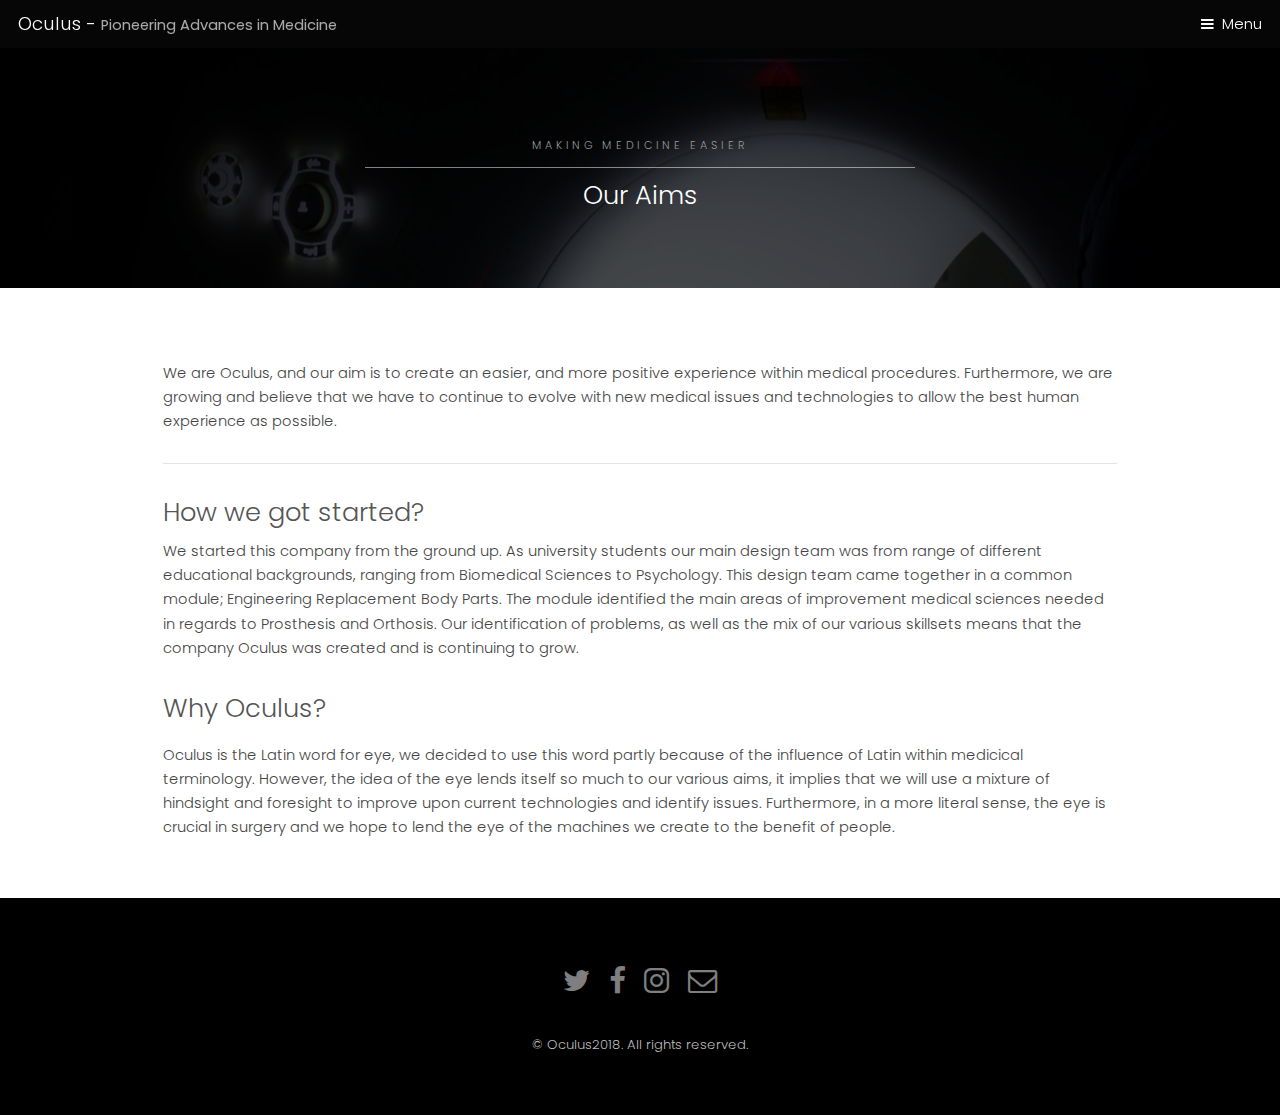
==== commit 9690d274: "Our AIMS" ====
--- a/elements.html
+++ b/elements.html
@@ -32,8 +32,8 @@
 			<section id="One" class="wrapper style3">
 				<div class="inner">
 					<header class="align-center">
-						<p>Sed amet nulla</p>
-						<h2>Elements</h2>
+						<p>Making Medicine Easier</p>
+						<h2>Our Aims</h2>
 					</header>
 				</div>
 			</section>
@@ -42,396 +42,31 @@
 			<div id="main" class="container">
 
 				<!-- Elements -->
-					<h2 id="elements">Elements</h2>
+					<h2 id="elements"></h2>
 					<div class="row 200%">
-						<div class="6u 12u$(medium)">
+						<div class=" 12u$(medium)">
 
 							<!-- Text stuff -->
-								<h3>Text</h3>
-								<p>This is <b>bold</b> and this is <strong>strong</strong>. This is <i>italic</i> and this is <em>emphasized</em>.
-								This is <sup>superscript</sup> text and this is <sub>subscript</sub> text.
-								This is <u>underlined</u> and this is code: <code>for (;;) { ... }</code>.
-								Finally, this is a <a href="#">link</a>.</p>
+								<p>We are Oculus, and our aim is to create an easier, and more positive experience within medical procedures. Furthermore, we are growing and believe that we have to continue to evolve with new medical issues and technologies to allow the best human experience as possible.
 								<hr />
-								<h2>Heading Level 2</h2>
-								<h3>Heading Level 3</h3>
-								<h4>Heading Level 4</h4>
-								<h5>Heading Level 5</h5>
-								<h6>Heading Level 6</h6>
-								<hr />
+								
 								<header>
-									<h2>Heading with a Subtitle</h2>
-									<p>Lorem ipsum dolor sit amet nullam id egestas urna aliquam</p>
+									<h2>How we got started?</h2>
+									<p></p>
 								</header>
-								<p>Nunc lacinia ante nunc ac lobortis. Interdum adipiscing gravida odio porttitor sem non mi integer non faucibus ornare mi ut ante amet placerat aliquet. Volutpat eu sed ante lacinia sapien lorem accumsan varius montes viverra nibh in adipiscing blandit tempus accumsan.</p>
+								<p>We started this company from the ground up. As university students our main design team was from range of different educational backgrounds, ranging from Biomedical Sciences to Psychology. This design team came together in a common module; Engineering Replacement Body Parts. The module identified the main areas of improvement medical sciences needed in regards to Prosthesis and Orthosis. Our identification of problems, as well as the mix of our various skillsets means that the company Oculus was created and is continuing to grow.</p>
 								<header>
-									<h3>Heading with a Subtitle</h3>
-									<p>Lorem ipsum dolor sit amet nullam id egestas urna aliquam</p>
+									<h2>Why Oculus?</h2>
+									
 								</header>
-								<p>Nunc lacinia ante nunc ac lobortis. Interdum adipiscing gravida odio porttitor sem non mi integer non faucibus ornare mi ut ante amet placerat aliquet. Volutpat eu sed ante lacinia sapien lorem accumsan varius montes viverra nibh in adipiscing blandit tempus accumsan.</p>
+								<p>Oculus is the Latin word for eye, we decided to use this word partly because of the influence of Latin within medicical terminology. However, the idea of the eye lends itself so much to our various aims, it implies that we will use a mixture of hindsight and foresight to improve upon current technologies and identify issues. Furthermore, in a more literal sense, the eye is crucial in surgery and we hope to lend the eye of the machines we create to the benefit of people.</p>
 								<header>
-									<h4>Heading with a Subtitle</h4>
-									<p>Lorem ipsum dolor sit amet nullam id egestas urna aliquam</p>
-								</header>
-								<p>Nunc lacinia ante nunc ac lobortis. Interdum adipiscing gravida odio porttitor sem non mi integer non faucibus ornare mi ut ante amet placerat aliquet. Volutpat eu sed ante lacinia sapien lorem accumsan varius montes viverra nibh in adipiscing blandit tempus accumsan.</p>
-
-							<!-- Lists -->
-								<h3>Lists</h3>
-								<div class="row">
-									<div class="6u 12u$(small)">
-
-										<h4>Unordered</h4>
-										<ul>
-											<li>Dolor pulvinar etiam magna etiam.</li>
-											<li>Sagittis adipiscing lorem eleifend.</li>
-											<li>Felis enim feugiat dolore viverra.</li>
-										</ul>
-
-										<h4>Alternate</h4>
-										<ul class="alt">
-											<li>Dolor pulvinar etiam magna etiam.</li>
-											<li>Sagittis adipiscing lorem eleifend.</li>
-											<li>Felis enim feugiat dolore viverra.</li>
-										</ul>
-
-									</div>
-									<div class="6u$ 12u$(small)">
-
-										<h4>Ordered</h4>
-										<ol>
-											<li>Dolor pulvinar etiam magna etiam.</li>
-											<li>Etiam vel felis at lorem sed viverra.</li>
-											<li>Felis enim feugiat dolore viverra.</li>
-											<li>Dolor pulvinar etiam magna etiam.</li>
-											<li>Etiam vel felis at lorem sed viverra.</li>
-											<li>Felis enim feugiat dolore viverra.</li>
-										</ol>
-
-										<h4>Icons</h4>
-										<ul class="icons">
-											<li><a href="#" class="icon fa-twitter"><span class="label">Twitter</span></a></li>
-											<li><a href="#" class="icon fa-facebook"><span class="label">Facebook</span></a></li>
-											<li><a href="#" class="icon fa-instagram"><span class="label">Instagram</span></a></li>
-											<li><a href="#" class="icon fa-github"><span class="label">Github</span></a></li>
-											<li><a href="#" class="icon fa-dribbble"><span class="label">Dribbble</span></a></li>
-											<li><a href="#" class="icon fa-tumblr"><span class="label">Tumblr</span></a></li>
-										</ul>
-
-									</div>
-								</div>
-								<h4>Definition</h4>
-								<dl>
-									<dt>Item 1</dt>
-									<dd>
-										<p>Lorem ipsum dolor vestibulum ante ipsum primis in faucibus vestibulum. Blandit adipiscing eu felis iaculis volutpat ac adipiscing accumsan eu faucibus. Integer ac pellentesque praesent.</p>
-									</dd>
-									<dt>Item 2</dt>
-									<dd>
-										<p>Lorem ipsum dolor vestibulum ante ipsum primis in faucibus vestibulum. Blandit adipiscing eu felis iaculis volutpat ac adipiscing accumsan eu faucibus. Integer ac pellentesque praesent.</p>
-									</dd>
-									<dt>Item 3</dt>
-									<dd>
-										<p>Lorem ipsum dolor vestibulum ante ipsum primis in faucibus vestibulum. Blandit adipiscing eu felis iaculis volutpat ac adipiscing accumsan eu faucibus. Integer ac pellentesque praesent.</p>
-									</dd>
-								</dl>
-
-								<h4>Actions</h4>
-								<ul class="actions">
-									<li><a href="#" class="button special">Default</a></li>
-									<li><a href="#" class="button">Default</a></li>
-									<li><a href="#" class="button alt">Default</a></li>
-								</ul>
-								<ul class="actions small">
-									<li><a href="#" class="button special small">Small</a></li>
-									<li><a href="#" class="button small">Small</a></li>
-									<li><a href="#" class="button alt small">Small</a></li>
-								</ul>
-								<div class="row">
-									<div class="3u 12u$(small)">
-										<ul class="actions vertical">
-											<li><a href="#" class="button special">Default</a></li>
-											<li><a href="#" class="button">Default</a></li>
-											<li><a href="#" class="button alt">Default</a></li>
-										</ul>
-									</div>
-									<div class="3u 12u$(small)">
-										<ul class="actions vertical small">
-											<li><a href="#" class="button special small">Small</a></li>
-											<li><a href="#" class="button small">Small</a></li>
-											<li><a href="#" class="button alt small">Small</a></li>
-										</ul>
-									</div>
-									<div class="3u 12u$(small)">
-										<ul class="actions vertical">
-											<li><a href="#" class="button special fit">Default</a></li>
-											<li><a href="#" class="button fit">Default</a></li>
-											<li><a href="#" class="button alt fit">Default</a></li>
-										</ul>
-									</div>
-									<div class="3u$ 12u$(small)">
-										<ul class="actions vertical small">
-											<li><a href="#" class="button special small fit">Small</a></li>
-											<li><a href="#" class="button small fit">Small</a></li>
-											<li><a href="#" class="button alt small fit">Small</a></li>
-										</ul>
-									</div>
-								</div>
-
-							<!-- Blockquote -->
-								<h3>Blockquote</h3>
-								<blockquote>Fringilla nisl. Donec accumsan interdum nisi, quis tincidunt felis sagittis eget tempus euismod. Vestibulum ante ipsum primis in faucibus vestibulum. Blandit adipiscing eu felis iaculis volutpat ac adipiscing accumsan faucibus. Vestibulum ante ipsum primis in faucibus vestibulum. Blandit adipiscing eu felis.</blockquote>
-
-							<!-- Table -->
-								<h3>Table</h3>
-
-								<h4>Default</h4>
-								<div class="table-wrapper">
-									<table>
-										<thead>
-											<tr>
-												<th>Name</th>
-												<th>Description</th>
-												<th>Price</th>
-											</tr>
-										</thead>
-										<tbody>
-											<tr>
-												<td>Item 1</td>
-												<td>Ante turpis integer aliquet porttitor.</td>
-												<td>29.99</td>
-											</tr>
-											<tr>
-												<td>Item 2</td>
-												<td>Vis ac commodo adipiscing arcu aliquet.</td>
-												<td>19.99</td>
-											</tr>
-											<tr>
-												<td>Item 3</td>
-												<td> Morbi faucibus arcu accumsan lorem.</td>
-												<td>29.99</td>
-											</tr>
-											<tr>
-												<td>Item 4</td>
-												<td>Vitae integer tempus condimentum.</td>
-												<td>19.99</td>
-											</tr>
-											<tr>
-												<td>Item 5</td>
-												<td>Ante turpis integer aliquet porttitor.</td>
-												<td>29.99</td>
-											</tr>
-										</tbody>
-										<tfoot>
-											<tr>
-												<td colspan="2"></td>
-												<td>100.00</td>
-											</tr>
-										</tfoot>
-									</table>
-								</div>
-
-								<h4>Alternate</h4>
-								<div class="table-wrapper">
-									<table class="alt">
-										<thead>
-											<tr>
-												<th>Name</th>
-												<th>Description</th>
-												<th>Price</th>
-											</tr>
-										</thead>
-										<tbody>
-											<tr>
-												<td>Item 1</td>
-												<td>Ante turpis integer aliquet porttitor.</td>
-												<td>29.99</td>
-											</tr>
-											<tr>
-												<td>Item 2</td>
-												<td>Vis ac commodo adipiscing arcu aliquet.</td>
-												<td>19.99</td>
-											</tr>
-											<tr>
-												<td>Item 3</td>
-												<td> Morbi faucibus arcu accumsan lorem.</td>
-												<td>29.99</td>
-											</tr>
-											<tr>
-												<td>Item 4</td>
-												<td>Vitae integer tempus condimentum.</td>
-												<td>19.99</td>
-											</tr>
-											<tr>
-												<td>Item 5</td>
-												<td>Ante turpis integer aliquet porttitor.</td>
-												<td>29.99</td>
-											</tr>
-										</tbody>
-										<tfoot>
-											<tr>
-												<td colspan="2"></td>
-												<td>100.00</td>
-											</tr>
-										</tfoot>
-									</table>
-								</div>
-
-						</div>
-						<div class="6u$ 12u$(medium)">
-
-							<!-- Buttons -->
-								<h3>Buttons</h3>
-								<ul class="actions">
-									<li><a href="#" class="button special">Special</a></li>
-									<li><a href="#" class="button">Default</a></li>
-									<li><a href="#" class="button alt">Alternate</a></li>
-								</ul>
-								<ul class="actions">
-									<li><a href="#" class="button special big">Big</a></li>
-									<li><a href="#" class="button">Default</a></li>
-									<li><a href="#" class="button alt small">Small</a></li>
-								</ul>
-								<ul class="actions fit">
-									<li><a href="#" class="button special fit">Fit</a></li>
-									<li><a href="#" class="button fit">Fit</a></li>
-									<li><a href="#" class="button alt fit">Fit</a></li>
-								</ul>
-								<ul class="actions fit small">
-									<li><a href="#" class="button special fit small">Fit + Small</a></li>
-									<li><a href="#" class="button fit small">Fit + Small</a></li>
-									<li><a href="#" class="button alt fit small">Fit + Small</a></li>
-								</ul>
-								<ul class="actions">
-									<li><a href="#" class="button special icon fa-search">Icon</a></li>
-									<li><a href="#" class="button icon fa-download">Icon</a></li>
-									<li><a href="#" class="button alt icon fa-check">Icon</a></li>
-								</ul>
-								<ul class="actions">
-									<li><span class="button special disabled">Special</span></li>
-									<li><span class="button disabled">Default</span></li>
-									<li><span class="button alt disabled">Alternate</span></li>
-								</ul>
-
-							<!-- Form -->
-								<h3>Form</h3>
-
-								<form method="post" action="#">
-									<div class="row uniform">
-										<div class="6u 12u$(xsmall)">
-											<input type="text" name="name" id="name" value="" placeholder="Name" />
-										</div>
-										<div class="6u$ 12u$(xsmall)">
-											<input type="email" name="email" id="email" value="" placeholder="Email" />
-										</div>
-										<!-- Break -->
-										<div class="12u$">
-											<div class="select-wrapper">
-												<select name="category" id="category">
-													<option value="">- Category -</option>
-													<option value="1">Manufacturing</option>
-													<option value="1">Shipping</option>
-													<option value="1">Administration</option>
-													<option value="1">Human Resources</option>
-												</select>
-											</div>
-										</div>
-										<!-- Break -->
-										<div class="4u 12u$(small)">
-											<input type="radio" id="priority-low" name="priority" checked>
-											<label for="priority-low">Low Priority</label>
-										</div>
-										<div class="4u 12u$(small)">
-											<input type="radio" id="priority-normal" name="priority">
-											<label for="priority-normal">Normal Priority</label>
-										</div>
-										<div class="4u$ 12u$(small)">
-											<input type="radio" id="priority-high" name="priority">
-											<label for="priority-high">High Priority</label>
-										</div>
-										<!-- Break -->
-										<div class="6u 12u$(small)">
-											<input type="checkbox" id="copy" name="copy">
-											<label for="copy">Email me a copy of this message</label>
-										</div>
-										<div class="6u$ 12u$(small)">
-											<input type="checkbox" id="human" name="human" checked>
-											<label for="human">I am a human and not a robot</label>
-										</div>
-										<!-- Break -->
-										<div class="12u$">
-											<textarea name="message" id="message" placeholder="Enter your message" rows="6"></textarea>
-										</div>
-										<!-- Break -->
-										<div class="12u$">
-											<ul class="actions">
-												<li><input type="submit" value="Send Message" /></li>
-												<li><input type="reset" value="Reset" class="alt" /></li>
-											</ul>
-										</div>
-									</div>
-								</form>
-
-								<hr />
-
-								<form method="post" action="#">
-									<div class="row uniform">
-										<div class="9u 12u$(small)">
-											<input type="text" name="query" id="query" value="" placeholder="Query" />
-										</div>
-										<div class="3u$ 12u$(small)">
-											<input type="submit" value="Search" class="fit" />
-										</div>
-									</div>
-								</form>
-
-							<!-- Image -->
-								<h3>Image</h3>
-
-								<h4>Fit</h4>
-								<span class="image fit"><img src="images/pic01.jpg" alt="" /></span>
-								<div class="box alt">
-									<div class="row 50% uniform">
-										<div class="4u"><span class="image fit"><img src="images/pic01.jpg" alt="" /></span></div>
-										<div class="4u"><span class="image fit"><img src="images/pic01.jpg" alt="" /></span></div>
-										<div class="4u$"><span class="image fit"><img src="images/pic01.jpg" alt="" /></span></div>
-										<!-- Break -->
-										<div class="4u"><span class="image fit"><img src="images/pic01.jpg" alt="" /></span></div>
-										<div class="4u"><span class="image fit"><img src="images/pic01.jpg" alt="" /></span></div>
-										<div class="4u$"><span class="image fit"><img src="images/pic01.jpg" alt="" /></span></div>
-										<!-- Break -->
-										<div class="4u"><span class="image fit"><img src="images/pic01.jpg" alt="" /></span></div>
-										<div class="4u"><span class="image fit"><img src="images/pic01.jpg" alt="" /></span></div>
-										<div class="4u$"><span class="image fit"><img src="images/pic01.jpg" alt="" /></span></div>
-									</div>
-								</div>
-
-								<h4>Left &amp; Right</h4>
-								<p><span class="image left"><img src="images/pic02.jpg" alt="" /></span>Lorem ipsum dolor sit accumsan interdum nisi, quis tincidunt felis sagittis eget. tempus euismod. Vestibulum ante ipsum primis in faucibus vestibulum. Blandit adipiscing eu felis iaculis volutpat ac adipiscing accumsan eu faucibus. Integer ac pellentesque praesent tincidunt felis sagittis eget. tempus euismod. Vestibulum ante ipsum primis sagittis eget. tempus euismod. Vestibulum ante ipsum primis in faucibus vestibulum. Blandit adipiscing eu felis iaculis volutpat ac adipiscing accumsan eu faucibus. Integer ac pellentesque praesent tincidunt felis sagittis eget. tempus euismod. Vestibulum ante ipsum primis in faucibus vestibulum. Blandit adipiscing eu felis iaculis volutpat ac adipiscing accumsan eu faucibus. Integer ac pellentesque praesent. Vestibulum ante ipsum primis in faucibus magna blandit adipiscing eu felis iaculis volutpat lorem ipsum dolor sit amet dolor consequat.</p>
-								<p><span class="image right"><img src="images/pic02.jpg" alt="" /></span>Lorem ipsum dolor sit accumsan interdum nisi, quis tincidunt felis sagittis eget. tempus euismod. Vestibulum ante ipsum primis in faucibus vestibulum. Blandit adipiscing eu felis iaculis volutpat ac adipiscing accumsan eu faucibus. Integer ac pellentesque praesent tincidunt felis sagittis eget. tempus euismod. Vestibulum ante ipsum primis sagittis eget. tempus euismod. Vestibulum ante ipsum primis in faucibus vestibulum. Blandit adipiscing eu felis iaculis volutpat ac adipiscing accumsan eu faucibus. Integer ac pellentesque praesent tincidunt felis sagittis eget. tempus euismod. Vestibulum ante ipsum primis in faucibus vestibulum. Blandit adipiscing eu felis iaculis volutpat ac adipiscing accumsan eu faucibus. Integer ac pellentesque praesent. Vestibulum ante ipsum primis in faucibus magna blandit adipiscing eu felis iaculis volutpat lorem ipsum dolor sit amet dolor consequat.</p>
-
-							<!-- Box -->
-								<h3>Box</h3>
-								<div class="box">
-									<p>Felis sagittis eget tempus primis in faucibus vestibulum. Blandit adipiscing eu felis iaculis volutpat ac adipiscing accumsan eu faucibus. Integer ac pellentesque praesent tincidunt felis sagittis eget. tempus euismod. Magna sed etiam ante ipsum primis in faucibus vestibulum. Blandit adipiscing eu ipsum primis in faucibus vestibulum. Blandit adipiscing eu felis iaculis volutpat ac adipiscing accumsan eu faucibus lorem ipsum dolor sit amet nullam.</p>
-								</div>
-
-							<!-- Preformatted Code -->
-								<h3>Preformatted</h3>
-								<pre><code>i = 0;
-
-while (!deck.isInOrder()) {
-    print 'Iteration ' + i;
-    deck.shuffle();
-    i++;
-}
-
-print 'It took ' + i + ' iterations to sort the deck.';
-</code></pre>
-
-						</div>
-					</div>
-
-			</div>
+									
+									
+								
+                            </div>
+                        </div>
+                    </div>
 
 		<!-- Footer -->
 			<footer id="footer">
@@ -444,7 +79,7 @@
 					</ul>
 				</div>
 				<div class="copyright">
-					&copy; Untitled. All rights reserved.
+					&copy; Oculus2018. All rights reserved.
 				</div>
 			</footer>
 
